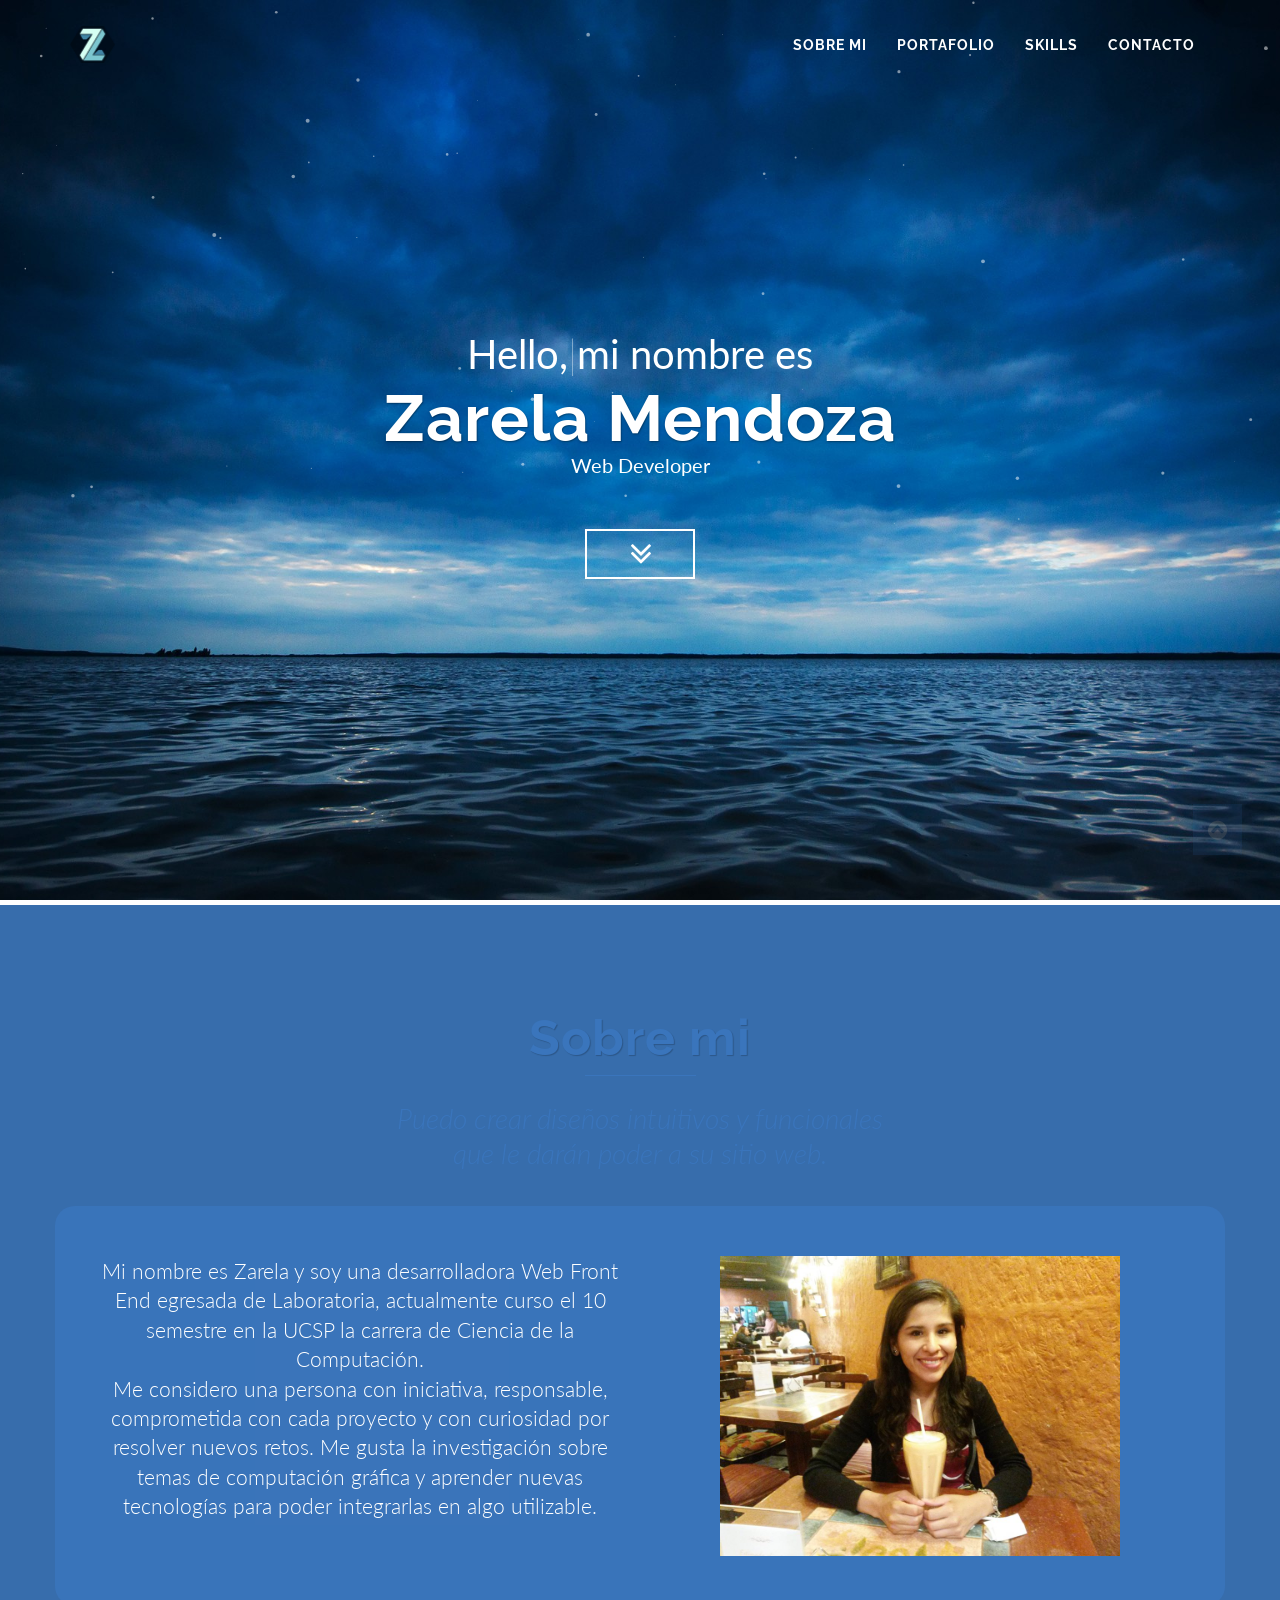
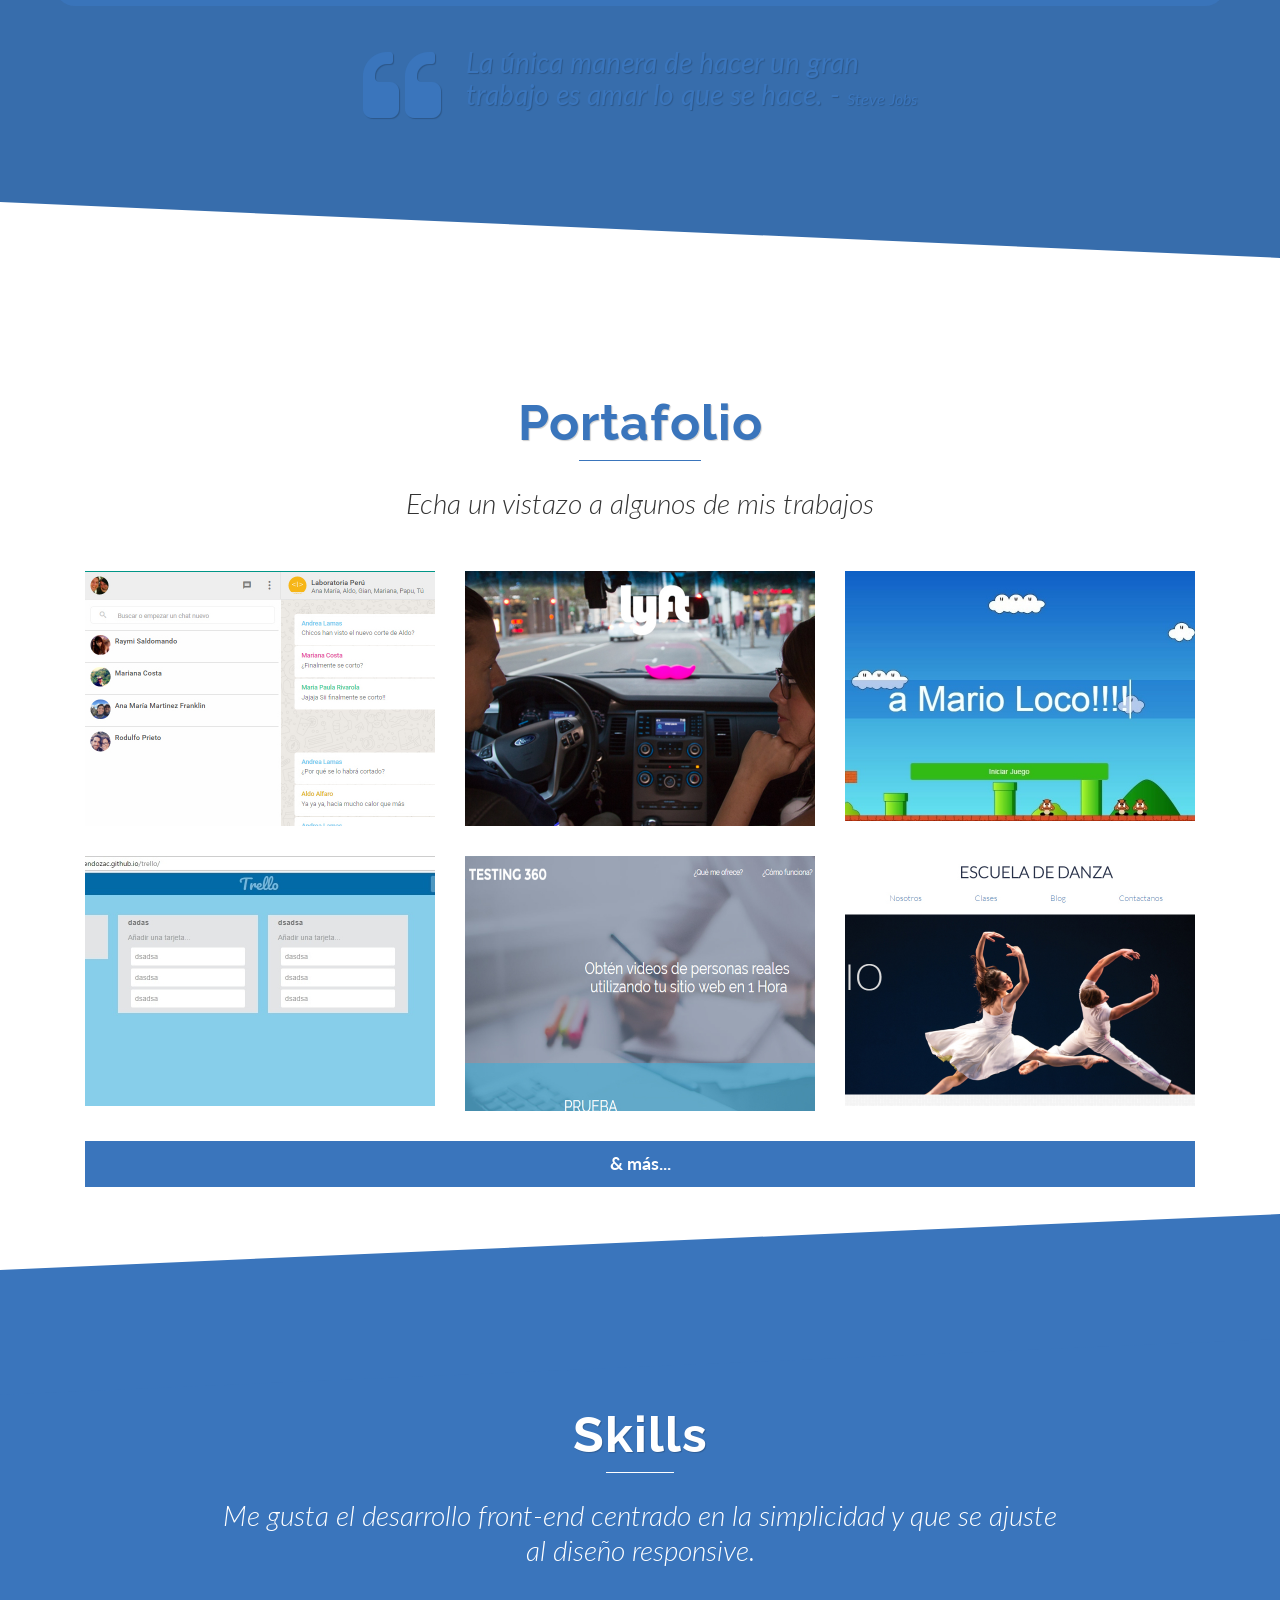
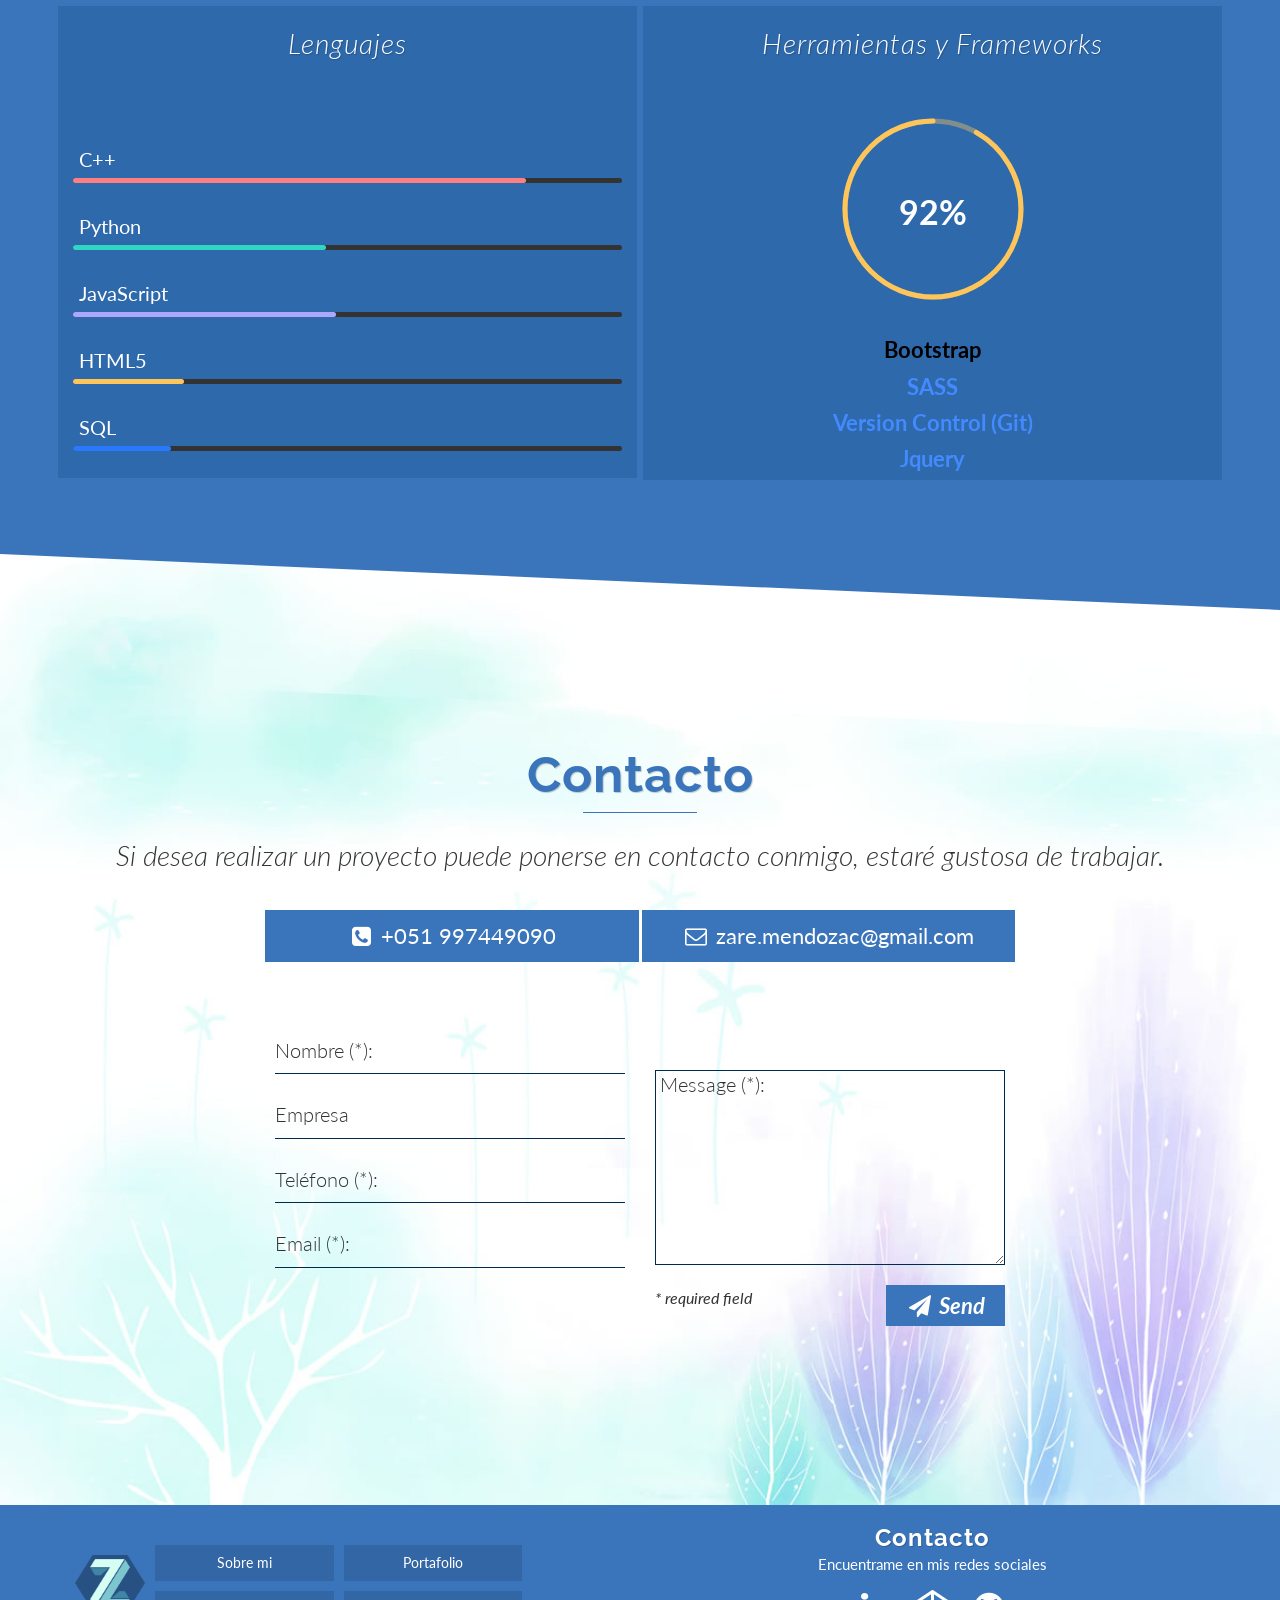
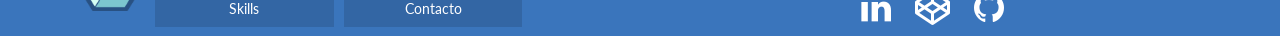
==== index.html @ a4550a53 "terminando la seccion de skills, se incluyeron dos charts" ====
<!DOCTYPE html>
<html lang="en">
<meta http-equiv="content-type" content="text/html;charset=UTF-8">
<head>

    <meta charset="utf-8">
    <meta http-equiv="X-UA-Compatible" content="IE=edge">
    <meta name="viewport" content="width=device-width, initial-scale=1">
    <meta name="robots" content="index, follow">
    <meta name="description" content="Web developer front-end">
    <meta name="author" content="Zarela Mendoza">

    <title>Zarela Mendoza Desarrolladora Web Front End</title>

    <!-- The Favicons -->
    <link rel="shortcut icon" href="images/icons/favicon.ico">
    <link rel="icon" sizes="16x16 32x32 64x64" href="images/icons/favicon.ico">
    
    <meta name="msapplication-TileColor" content="#FFFFFF">
    <meta name="msapplication-TileImage" content="images/icons/favicon-144.png">
    <meta name="msapplication-config" content="images/icons/browserconfig.xml">

    <!-- Bootstrap Core CSS -->
    <link href="css/bootstrap.min.css" rel="stylesheet" type="text/css">

    <!-- Custom CSS -->
    <link href="css/style.css" rel="stylesheet" type="text/css">
    <link href="css/skills.css" rel="stylesheet" type="text/css">
    <link href="css/dona.css" rel="stylesheet" type="text/css">

   <!-- <link href="css/hero.css" rel="stylesheet" type="text/css">-->


    <!-- Plugin CSS -->
    <link rel="stylesheet" href="css/plugins/owl.carousel.css" type="text/css">
    <link rel="stylesheet" href="css/plugins/owl.theme.css" type="text/css">
    <link rel="stylesheet" href="css/plugins/owl.transitions.css" type="text/css">

    <!-- Custom Fonts & Icons -->
    <link href="http://fonts.googleapis.com/css?family=Raleway:400,700|Lato:300italic,700,300" rel="stylesheet" type="text/css">
    <link href="css/font-awesome.min.css" rel="stylesheet" type="text/css">
</head>

<body id="home" data-spy="scroll" data-target=".navbar-fixed-top">

    <!-- Navigation -->
    <nav class="navbar navbar-custom navbar-fixed-top" role="navigation">
        <div class="container">
            <div class="navbar-header">
                <button type="button" class="navbar-toggle" data-toggle="collapse" data-target=".navbar-main-collapse">
                    <i class="fa fa-bars fa-lg fa-fw"></i>
                </button>
                <a class="navbar-brand page-scroll" href="#home" rel="address:/home">
                    <span class="logo">
                      <img src="images/md_logo.png" onerror="this.src='images/md_logo.png'; this.onerror=null;" width="45" height="37" alt="Mauritius DSilva - Portfolio Website" title="Mauritius DSilva - Portfolio Website">
                    </span>
                </a>
            </div>

            <!-- Collect the nav links, forms, and other content for toggling -->
            <div class="collapse navbar-collapse navbar-right navbar-main-collapse">
                <ul class="nav navbar-nav">
                    <!-- Hidden li included to remove active class from about link when scrolled up past about section -->
                    <li class="hidden"><a href="#home"></a></li>
                    <li><a class="page-scroll" href="#about" title="About" rel="address:/about">Sobre mi</a></li>
                    <li><a class="page-scroll" href="#portfolio" title="Portfolio" rel="address:/portfolio">Portafolio</a></li>
                    <li><a class="page-scroll" href="#skills" title="Skills" rel="address:/skills">Skills</a></li>
                    <li><a class="page-scroll" href="#contact" title="Contact" rel="address:/contact">Contacto</a></li>
                </ul>
            </div><!-- /.navbar-collapse -->
        </div><!-- /.container -->
    </nav>
    <!-- Intro Header -->
    <header class="intro">
        <div class="intro-body">
        <div class="particle" id="particles-js">
            <div class="container">
                <div class="row">
                    <div class="col-md-12">
                        <p class="intro-welcome"><span id="typed">Hello,</span>mi nombre es</p>
                        <h1 class="intro-title">Zarela Mendoza</h1>
                        <p class="intro-text">Web Developer</p>
                        <a href="#about" rel="address:/about" class="btn btn-custom btn-lg page-scroll">
                            <i class="fa fa-angle-double-down fa-2x fa-fw animated"></i>
                        </a>
                    </div>
                </div>
            </div>
        </div>
    </header>

    <!-- About Section -->
    <section id="about" class="container content-section text-center">
        <div class="about-section">
            <div class="container">
                <h1>Sobre mi</h1>
                <p class="caption" data-sr="enter bottom">Puedo crear diseños intuitivos y funcionales <br /> que le darán poder a su sitio web.</p>
                <div class=" description row">

                  <div class=" col-lg-6 col-md-6">
                    <p class="lead text-center" data-sr="wait 0.4s, enter right">Mi nombre es Zarela y soy una desarrolladora Web Front End egresada de Laboratoria, actualmente curso el 10 semestre en la UCSP la carrera de Ciencia de la Computación.<br>Me considero una persona con iniciativa, responsable, comprometida con cada proyecto y con curiosidad por resolver nuevos retos.
                    Me gusta la investigación sobre temas de computación gráfica y aprender nuevas tecnologías para poder integrarlas en algo utilizable.
                    </p>
                  </div><!-- /.col-lg-6 -->
                    
                  <div class="col-lg-6 col-md-6">
                   <img class="avatar img-responsive" src="images/perfil2.jpg">
                  </div><!-- /.col-lg-6 -->
                </div><!-- /.row -->
                    <div class="the-quote">
                        <div class="row">
                            <div class="col-lg-6 col-md-6 col-md-offset-3">
                                <p data-sr="wait 0.4s, enter bottom"><i class="fa fa-quote-left fa-3x pull-left"></i> La única manera de hacer un gran trabajo es amar lo que se hace. - <span class="xs">Steve Jobs</span>
                                </p>
                            </div> 
                        </div><!-- /.row -->
                    </div>
            </div><!-- /.container -->
        </div>
    </section>

    <!-- Portfolio Section -->
    <section id="portfolio" class="content-section text-center">
        <div class="portfolio-section">
            <div class="container">
                <h1>Portafolio</h1>
                <p class="caption gray" data-sr="enter bottom">Echa un vistazo a algunos de mis trabajos</p>

                
               
                    <div class="col-md-12">

                    <div class="row">

                    <div class="col-md-4">
                            <figure class="portfolio-item-block" data-sr='wait 0.2s, enter right, roll 15deg'>
                            <a href="https://zaremendozac.github.io/whatsappVsClasse/" onclick='window.open(this.href);return false;'>
                                <img src="images/projects/small/4.jpg" class="img-responsive" alt="Car De Goa" title="Car De Goa">
                                    <figcaption>
                                        <h4>Whatsapp</h4>
                                        <span class="view-portfolio-item"><i class="fa fa-hand-o-right"></i> View on GitHub</span>
                                    </figcaption>
                                </a>
                            </figure>
                        </div><!-- /.col-md-4 -->

                        <div class="col-md-4">
                            <figure class="portfolio-item-block" data-sr='wait 0.2s, enter right, roll 15deg'>
                            <a href="https://zaremendozac.github.io/lyft_jquery/" onclick='window.open(this.href);return false;'>
                                <img src="images/projects/small/5.jpg" class="img-responsive" alt="Car De Goa" title="Car De Goa">
                                    <figcaption>
                                        <h4>Lyft</h4>
                                        <span class="view-portfolio-item"><i class="fa fa-hand-o-right"></i> View on GitHub</span>
                                    </figcaption>
                                </a>
                            </figure>
                        </div><!-- /.col-md-4 -->

                        <div class="col-md-4">
                            <figure class="portfolio-item-block" data-sr='wait 0.2s, enter left, roll 15deg'>
                            <a href="https://zaremendozac.github.io/michi/" onclick='window.open(this.href);return false;'>
                                <img src="images/projects/small/6.jpg" class="img-responsive" alt="Turkish Grill, Kuwait" alt="Turkish Grill, Kuwait">
                                    <figcaption>
                                        <h4>Juego 3 en raya</h4>
                                        <span class="view-portfolio-item"><i class="fa fa-hand-o-right"></i>View on GitHub</span>
                                    </figcaption>
                            </a>
                            </figure>
                        </div><!-- /.col-md-4 -->

                        </div><!-- /.row -->

                    </div><!-- /.col-md-12 -->




                    <div class="col-md-12">

                        <div class="row">


                        <div class="col-md-4">
                            <figure class="portfolio-item-block" data-sr='wait 0.2s, enter top, roll -15deg'>
                                <a href="https://zaremendozac.github.io/trello/" onclick='window.open(this.href);return false;'>
                                <img src="images/projects/small/7.jpg" class="img-responsive" alt="Aayan Real Estate" title="Aayan Real Estate">
                                    <figcaption>
                                        <h4>Trello</h4>
                                        <span class="view-portfolio-item"><i class="fa fa-hand-o-right"></i> View on GitHub</span>
                                    </figcaption>
                                </a>
                            </figure>
                        </div><!-- /.col-md-4 -->

                        <div class="col-md-4">
                            <figure class="portfolio-item-block" data-sr='wait 0.2s, enter bottom, roll -15deg'>
                                <a href="https://zaremendozac.github.io/user-testing/" onclick='window.open(this.href);return false;'>
                                <img src="images/projects/small/3.jpg" class="img-responsive" alt="Ez Holidays" title="Ez Holidays">
                                    <figcaption>
                                        <h4>User Testing</h4>
                                        <span class="view-portfolio-item"><i class="fa fa-hand-o-right"></i> View on GitHub</span>
                                    </figcaption>
                                </a>
                            </figure>
                        </div><!-- /.col-md-4 -->

                       <div class="col-md-4">
                            <figure class="portfolio-item-block" data-sr='wait 0.2s, enter left, roll 15deg'>
                                 <a href="https://zaremendozac.github.io/danza-arte/" onclick='window.open(this.href);return false;'>
                                <img src="images/projects/small/2.jpg" class="img-responsive" alt="Spider Holidays" title="Spider Holidays">
                                    <figcaption>
                                        <h4>Estudio Danza</h4>
                                        <span class="view-portfolio-item"><i class="fa fa-hand-o-right"></i> View on GitHub</span>
                                    </figcaption>
                                </a>
                            </figure>
                        </div><!-- /.col-md-4 -->


                    </div><!-- /.row -->

                    </div><!-- /.col-md-12 -->
                    

                    

                    <div class="col-md-12">
                    <div class="more-projects">
                        <div class="row">
                            <div class="col-lg-12 col-md-12 col-sm-12">
                                <ul>
                                    <li><a href="https://zaremendozac.github.io/trabajoFinal/" onclick='window.open(this.href);return false;'>Proyecto Final</li>
                                    <li><a href="https://zaremendozac.github.io/creamyTheme/" onclick='window.open(this.href);return false;'>Creamy Theme</li>
                                    <li><a href="https://zaremendozac.github.io/portafolio/" onclick='window.open(this.href);return false;'>Primer Portafolio</li>
                                    <li><a href=" https://zaremendozac.github.io/twitter/" onclick='window.open(this.href);return false;'>Agenda</li>
                                </ul>
                            </div>
                        </div>
                    </div>

                    <div class="row">
                        <div class="col-lg-12 col-md-12 col-sm-12">
                            <a href="javascript:void(0);" class="portfolio-more">&amp; más...</a>
                        </div>
                    </div>
                </div> 
                </div>
            </div>
    </section>


    <!-- Skills Section -->
    <section id="skills" class="content-section text-center">
        <div class="skills-section">
            <div class="container">
                <h1 class="white">Skills</h1>
                <p class="caption white" data-sr="enter bottom">Me gusta el desarrollo front-end centrado en la simplicidad y que se ajuste <br />al diseño responsive.</p>
            <div class="row">
              <div class="col-md-6 col-xs-12 languages"><h2 class="caption white">Lenguajes</h2> 
                  <ul id="liskills">  
                    <li>
                        <p>C++</p>
                        <div class="bar_container">
                            <span class="bar" data-bar='{ "color": "#fd7f80" }'>
                                <span class="pct">90%</span>
                            </span>
                        </div>
                    </li>
                    <li>
                       <p>Python</p>
                        <div class="bar_container">
                            <span class="bar" data-bar='{ "color": "#30d5c4", "delay": 600 }'>
                                <span class="pct">60%</span>
                            </span>
                        </div>
                    </li>
                    <li>
                        <p>JavaScript</p>
                        <div class="bar_container">
                            <span class="bar" data-bar='{ "color": "#ada8fc", "delay": 1200 }'>
                                <span class="pct">90%</span>
                            </span>
                        </div>
                    </li>
                    <li>
                        <p>HTML5</p>
                        <div class="bar_container">
                            <span class="bar" data-bar='{ "color": "#fec55a", "delay": 1800 }'>
                                <span class="pct">90%</span>
                            </span>
                        </div>
                    </li>
                    <li>
                        <p>SQL</p>
                        <div class="bar_container">
                            <span class="bar" data-bar='{ "color": "#2979ff", "delay": 1800 }'>
                                <span class="pct">80%</span>
                            </span>
                        </div>
                    </li>
                </ul>
              </div>
              <div class="col-md-6 col-xs-12 tools"><h2 class="caption white"> Herramientas y Frameworks</h2>
              <div class="skillbar js-skillbar">
      <span class="skillbar__value js-skillbar__value">92%</span>
      <svg class="skillbar__progress">
        <circle  class="skillbar__progress-circle skillbar__progress-bar" cx="50%" cy="50%" r="40%" stroke-width="var(--skillBarStrokeWidth)" stroke="var(--skillBarColor)" fill="none"></circle>
        <circle class="skillbar__progress-circle skillbar__progress-value js-skillbar__progress-value" cx="50%" cy="50%" r="40%" stroke-width="var(--skillBarStrokeWidth)" stroke="var(--skillBarColor)" stroke-linejoin="round" stroke-linecap="round" fill="none"></circle>
      </svg>
    </div>
    <div class="controls text-center">
      <div class="controls__params">
        <div class="controls__group">
          <input type="radio" id="v1" name="values" class="controls__switch  js-switch" data-skill-bar-color="#fec55a" data-skill-bar-value="92" checked>
          <label for="v1" class="controls__param">Bootstrap</label>
        </div>
        <div class="controls__group">
          <input type="radio" id="v2" name="values" class="controls__switch js-switch" data-skill-bar-color="#ada8fc" data-skill-bar-value="70">
          <label for="v2" class="controls__param">SASS</label>
        </div>
        <div class="controls__group">
          <input type="radio" id="v3" name="values" class="controls__switch js-switch" data-skill-bar-color="#fd7f80" data-skill-bar-value="80">
          <label for="v3" class="controls__param">Version Control (Git)</label>
        </div>
         <div class="controls__group">
          <input type="radio" id="v4" name="values" class="controls__switch js-switch" data-skill-bar-color="#F57C00" data-skill-bar-value="90" >
          <label for="v4" class="controls__param">Jquery</label>
        </div>
      </div>
    </div>
  </div>
  <div class="col-md-12 col-xs-12 experience">
  </div>
  </div>
           
 </div>
        </div>
    </section>


    <!-- Contact Section -->
    <section id="contact" class="content-section text-center">
        <div class="contact-section">
            <div class="container">
                <h1>Contacto</h1>
                <p class="caption gray" data-sr="enter bottom">Si desea realizar un proyecto puede ponerse en contacto conmigo, estaré gustosa de trabajar.</p>
                
                <div class="contact-info">
                    <div class="row">
                        <div class="col-md-8 col-md-offset-2">
                                <ul>
                                    <li class="pull-left" data-sr="wait 0.4s, enter left"><i class="fa fa-phone-square fa-fw"></i> <span>+051 997449090</span></li>
                                    <li class="pull-right" data-sr="wait 0.4s, enter right"><i class="fa fa-envelope-o fa-fw"></i> <span>zare.mendozac@gmail.com</span></li>
                                </ul>
                        </div>
                    </div>
                </div>
    
                <div class="form-alerts">
                    <div class="row">
                        <div class="col-md-8 col-md-offset-2">
                        </div>
                    </div>
                </div>

                <div class="contact-form">
                    <div class="row">
                        <div class="col-md-12">
                                 <form class="ajax-form" id="comment-form" method="post" action="http://www.mauritiusdsilva.com/php/contact.php">
                                        <div class="col-md-4 col-md-offset-2">
                                              <div class="form-group">
                                                <input type="text" id="sender" name="sender">
                                                <label for="sender">Nombre (*):</label>
                                              </div>
                                              <div class="form-group">
                                                <input type="text" name="company" id="company">
                                                <label for="company">Empresa</label>
                                              </div>
                                              <div class="form-group">
                                                <input type="number" name="phone" id="phone">
                                                <label for="phone">Teléfono (*):</label>
                                              </div>
                                              <div class="form-group">
                                                <input type="email" name="email" id="email" />
                                                <label for="email">Email (*):</label>
                                              </div>
                                        </div>


                                        <div class="col-md-4">
                                            <div class="form-group">
                                                <textarea id="message" name="message"></textarea>
                                                <label for="message">Message (*):</label>
                                              </div>
                                            <div class="form-group">
                                                <p class="pull-left xs italic">* required field</p>
                                                <button type="submit" name="submit" class="btn btn-default pull-right"><i class="fa fa-paper-plane fa-fw"></i> Send</button>
                                            </div>
                                        </div>
                                    
                                    </form>
                                </div><!-- /.row -->
                        </div><!-- /.col-md-12 -->
                </div>

            </div>
        </div>
    </section>



                    <!-- Footer -->
                    <footer>
                      <div class="footer-container">
                        <div class="container">
                            <div class="row">
                            <div class="col-md-12">
                              <div class="row">
                                <div class="col-md-6">
                                    <div class="bottom-nav">
                                        <p class="footer-branding">
                                          <a class="page-scroll" href="#home" rel="address:/home">
                                            <span class="logo">
                                              <img src="images/md_logo_footer.png" onerror="this.src='images/md_logo_footer.png'; this.onerror=null;" width="70" height="56" alt="">
                                            </span>
                                        </a>
                                        </p>
                                      <ul>
                                        <li><a href="#about" title="About" rel="address:/about">Sobre mi</a></li>
                                        <li><a href="#portfolio" title="Portfolio" rel="address:/portfolio">Portafolio</a></li>
                                        <li><a href="#skills" title="Skills" rel="address:/skills">Skills</a></li>
                                        <li><a href="#contact" title="Contact" rel="address:/contact">Contacto</a></li>
                                      </ul>
                                  </div>

                                </div>
                                <div class="col-md-6">
                                    <div class="row">
                                    <div class="social-links">
                                        <h3>Contacto</h3>
                                        <p>Encuentrame en mis redes sociales</p>
                                          <ul>
                                              <li><a href="https://www.linkedin.com/in/zarela-mendoza-c-a55557138/" target="_blank" title="LinkedIn"><i class="fa fa-linkedin"></i></a></li>
                                              <li><a href="http://codepen.io/zareMendoZa" target="_blank" title="CodePen"><i class="fa fa-codepen"></i></a></li>
                                              <li><a href="https://github.com/ZareMendozaC" target="_blank" title="GitHub"><i class="fa fa-github"></i></a></li>
                                          </ul>
                                    </div>
                                    </div>
                                </div>
                              </div>
                            </div>
                          </div>

                            <ul class="nav pull-right scroll-top">
                                <li><a href="#home" rel="address:/home" title="Scroll to top"><i class="fa fa-chevron-circle-up"></i></a></li>
                            </ul>

                            </div>
                        </div>
                    </footer>
    <!-- jQuery -->
    <script src="js/jquery.min.js"></script>

    <!-- Bootstrap Core JavaScript -->
    <script src="js/bootstrap.min.js"></script>

    <!-- Plugin JavaScript -->
    <script src="js/plugins/pace.min.js"></script>
    <script src="js/plugins/jquery.easing.min.js"></script>
    <script src="js/plugins/jquery.address.js"></script>
    <script src="js/plugins/owl.carousel.min.js"></script>
    <script src="js/plugins/scrollReveal.min.js"></script>
    <script src="js/plugins/typed.js"></script>
    <script src="js/plugins/jquery.validate.min_v1.11.1.js"></script>
    <script src="js/plugins/additional-methods.min.js"></script>
    <!-- Custom JavaScript -->
    <script src="js/custom.js"></script>
    <script src ="particles/particles.min.js"></script>
    <script src="particles/app.js"></script>
    <script src="js/skills.js"></script>
    <script src="js/dona.js"></script>
</body>
<meta http-equiv="content-type" content="text/html;charset=UTF-8">
</html>
---- css/style.css ----
.pace {
  -webkit-pointer-events: none;
  pointer-events: none;
  -webkit-user-select: none;
  -moz-user-select: none;
  user-select: none;
}

.pace-inactive {
  display: none;
}

.pace .pace-progress {
  background: #3366a4;
  position: fixed;
  z-index: 2000;
  top: 0;
  right: 100%;
  width: 100%;
  height: 4px;
}

.pace .pace-progress-inner {
  display: block;
  position: absolute;
  right: 0px;
  width: 100px;
  height: 100%;
  box-shadow: 0 0 10px #29d, 0 0 5px #29d;
  opacity: 1.0;
  -webkit-transform: rotate(3deg) translate(0px, -4px);
  -moz-transform: rotate(3deg) translate(0px, -4px);
  -ms-transform: rotate(3deg) translate(0px, -4px);
  -o-transform: rotate(3deg) translate(0px, -4px);
  transform: rotate(3deg) translate(0px, -4px);
}

.pace .pace-activity {
  display: block;
  position: fixed;
  z-index: 2000;
  top: 15px;
  right: 15px;
  width: 24px;
  height: 24px;
  border: solid 4px transparent;
  border-top-color: #3366a4;
  border-left-color: #3366a4;
  border-radius: 10px;
  -webkit-animation: pace-spinner 400ms linear infinite;
     -moz-animation: pace-spinner 400ms linear infinite;
      -ms-animation: pace-spinner 400ms linear infinite;
       -o-animation: pace-spinner 400ms linear infinite;
          animation: pace-spinner 400ms linear infinite;
}

@-webkit-keyframes pace-spinner {
  0% { -webkit-transform: rotate(0deg); transform: rotate(0deg); }
  100% { -webkit-transform: rotate(360deg); transform: rotate(360deg); }
}
@-moz-keyframes pace-spinner {
  0% { -moz-transform: rotate(0deg); transform: rotate(0deg); }
  100% { -moz-transform: rotate(360deg); transform: rotate(360deg); }
}
@-o-keyframes pace-spinner {
  0% { -o-transform: rotate(0deg); transform: rotate(0deg); }
  100% { -o-transform: rotate(360deg); transform: rotate(360deg); }
}
@-ms-keyframes pace-spinner {
  0% { -ms-transform: rotate(0deg); transform: rotate(0deg); }
  100% { -ms-transform: rotate(360deg); transform: rotate(360deg); }
}
@keyframes pace-spinner {
  0% { transform: rotate(0deg); transform: rotate(0deg); }
  100% { transform: rotate(360deg); transform: rotate(360deg); }
}

/* Default styles
/* ---------------------------------------------- */
body {
    width: 100%;
    height: 100%;
    font-family: Lato, "Helvetica Neue", Helvetica, Arial, sans-serif;
    color: #333;
    background-color: #fff;
}

html {
    width: 100%;
    height: 100%;
}

h1,
h2,
h3,
h4,
h5,
h6 {
    margin: 0;
    text-transform: none;
    font-family: "Raleway", "Helvetica Neue", Helvetica, Arial, sans-serif;
    font-weight: 700;
    letter-spacing: 1px;
    text-shadow: 1px 1px 1px rgba(0, 0, 0, 0.2);
}

    
/* Style for fading in website after load */
body > :not(.pace){
  -webkit-transition:opacity .4s ease-in-out;
     -moz-transition:opacity .4s ease-in-out;
       -o-transition:opacity .4s ease-in-out;
      -ms-transition:opacity .4s ease-in-out;
          transition:opacity .4s ease-in-out
}

body:not(.pace-done) > :not(.pace){
  opacity:0
}

p {
    margin: 0 0 25px;
    font-size: 18px;
    line-height: 1.5;
}

.top-buffer-ten {
    margin-top: 10px;
}

.top-buffer-fifteen {
    margin-top: 15px;
}

.top-buffer-twenty {
    margin-top: 20px;
}

.buffer-twenty {
    margin: 20px 0;
}
/* Links
/* ---------------------------------------------- */

a,
a:visited,
a:focus {
    color: #fff;
    color: #99c2f9;
    text-decoration: none;
    -webkit-transition: all .2s ease-in-out;
    -moz-transition: all .2s ease-in-out;
    transition: all .2s ease-in-out;
}

a:hover {
    text-decoration: none;
    color: #6cb1d6;
    color: #fff;
}
/* Common styles
/* ---------------------------------------------- */

.caption.white,
.caption.gray {
    color: #fff;
    font-size: 25px;
    font-family: Lato, cursive;
    font-style: italic;
}

.caption.gray {
    color: #333;
}

.content-section {
    padding: 100px 0;
}

.content-section h1 {
    font-size: 35px;
    font-weight: 700;
    padding: 5px 10px;
    display: inline-block;
    /*border-top:2px solid #3a75bc;*/ /* backup */
    /*border-bottom:4px solid #3a75bc;*/ /* backup */
    color: #3a75bc;
}

.content-section h1:after {
    width: 50%;
    margin: 0 auto;
    padding-top: 10px;
    display: block;
    content: '';
    border-bottom: 1px solid #3a75bc;
}

.content-section h1.white,
.content-section h1.white:after {
    color: #fff;
    border-color: #fff;
}

.content-section .caption {
    padding: 20px 0 0 0;
    line-height: 25px;
    font-style: italic;
    font-size: 22px;
    font-weight: 300;
}

.light {
    font-weight: 300;
}

.xs {
    font-size: 16px;
}

.italic {
    font-style: italic;
}
/* Buttons
/* ---------------------------------------------- */

.btn {
    border-radius: 0;
    text-transform: none;
    font-family: Lato, "Helvetica Neue", Helvetica, Arial, sans-serif;
    font-weight: 300;
    -webkit-transition: all .3s ease-in-out;
    -moz-transition: all .3s ease-in-out;
    transition: all .3s ease-in-out;
}

.btn-default,
.btn-default:active,
.btn-default:visited,
.btn-default:focus{
    border: 1px solid #fff;
    color: #fff;
    background-color: transparent;
}

.btn-default:hover{
    border: 1px solid rgba(255,255,255,0.2);
    outline: 0;
    color: #fff;
    /*background-color: #5f99df;*/
    background: rgba(0,0,0,0.1);
}

/*.btn-default:focus {
    color: #fff;
    background-color: #5f99df;
}
*/
.btn-default.active{
    color: rgba(255,255,255,0.6);
    background: rgba(0,0,0,0.1);
    border: 1px solid rgba(255,255,255,0.2);
}

.btn-circle,
.btn-custom {
    width: 70px;
    height: 70px;
    margin-top: 15px;
    padding: 7px 16px;
    border: 2px solid #fff;
    border-radius: 100%!important;
    font-size: 40px;
    color: #fff;
    background: 0 0;
    -webkit-transition: background .3s ease-in-out;
    -moz-transition: background .3s ease-in-out;
    transition: background .3s ease-in-out;
}

.btn-custom {
    width: auto;
    height: auto;
    font-size: 18px;
    padding: 5px 30px;
    border-radius: 0 !important;
}

.btn-circle:hover,
.btn-custom:hover,
.btn-circle:focus,
.btn-custom:focus {
    outline: 0;
    color: #fff;
    background: rgba(255, 255, 255, .1);
}

.btn-circle i.animated,
.btn-custom i.animated {
    -webkit-transition-property: -webkit-transform;
    -webkit-transition-duration: 1s;
    -moz-transition-property: -moz-transform;
    -moz-transition-duration: 1s;
}

.btn-circle:hover i.animated,
.btn-custom:hover i.animated {
    -webkit-animation-name: pulse;
    -webkit-animation-duration: 1.5s;
    -webkit-animation-iteration-count: infinite;
    -webkit-animation-timing-function: linear;
    -moz-animation-name: pulse;
    -moz-animation-duration: 1.5s;
    -moz-animation-iteration-count: infinite;
    -moz-animation-timing-function: linear;
}

@-webkit-keyframes pulse {
    0% {
        -webkit-transform: scale(1);
        transform: scale(1);
    }
    50% {
        -webkit-transform: scale(1.2);
        transform: scale(1.2);
    }
    100% {
        -webkit-transform: scale(1);
        transform: scale(1);
    }
}

@-moz-keyframes pulse {
    0% {
        -moz-transform: scale(1);
        transform: scale(1);
    }
    50% {
        -moz-transform: scale(1.2);
        transform: scale(1.2);
    }
    100% {
        -moz-transform: scale(1);
        transform: scale(1);
    }
}
/* Navigation
/* ---------------------------------------------- */

.navbar-custom {
    margin-bottom: 0;    
    text-transform: uppercase;
    font-family: "Raleway", "Helvetica Neue", Helvetica, Arial, sans-serif;
    font-weight: 700;
}

.navbar-custom .navbar-brand:focus {
    outline: 0;
}

.navbar-custom.navbar-fixed-top{
    -webkit-transition: all .4s ease-in-out;
       -moz-transition: all .4s ease-in-out;
            transition: all .4s ease-in-out;
}

.navbar-custom.top-nav-collapse {
    background: #3366a4;
}

.navbar-custom .navbar-brand .navbar-toggle {
    padding: 4px 6px;
    font-size: 16px;
    color: #fff;
}

.navbar-custom .navbar-brand .navbar-toggle:focus,
.navbar-custom .navbar-brand .navbar-toggle:active {
    outline: 0;
}

.navbar-custom a {
    color: #fff;
    /*text-shadow: 1px 1px 1px rgba(0, 0, 0, 0.2);*/
}

.navbar-custom .nav {
    background: #3366a4;
}

.navbar-custom .nav li a {
    -webkit-transition: background .3s ease-in-out;
       -moz-transition: background .3s ease-in-out;
            transition: background .3s ease-in-out;
}

.navbar-custom .nav li a:hover {
    outline: 0;
    color: rgba(255, 255, 255, .8);
    background-color: transparent;
    /* add sub-nav bg color*/
}

.navbar-custom .nav li a:focus,
.navbar-custom .nav li a:active {
    outline: 0;
    background-color: transparent;
}

.navbar-custom .nav li.active {
    outline: 0;
}

.navbar-custom .nav li.active a {
    background-color: rgba(255, 255, 255, .3);
}

.navbar-custom .nav li.active a:hover {
    color: #fff;
}

.navbar-custom .navbar-brand {
    padding-top: 10px;
}

.navbar-custom .fa-bars {
    color: #fff;
}
/* Home
/* ---------------------------------------------- */

.intro {
    display: inline-table;
    width: 100%;
    height: auto;
    padding: 100px 0;
    text-align: center;
    color: #fff;
    background: url(../images/fondoHero.jpg) no-repeat bottom center scroll;
    -webkit-background-size: cover;
    -moz-background-size: cover;
    -o-background-size: cover;
    background-size: cover;
}
.particles-js-canvas-el {
 position: absolute;
  top: 0px; 
  left: 0px;
  height: 60% !important;
}

.intro .intro-body {
    display: table-cell;
    vertical-align: middle;
}

.intro .intro-body .intro-welcome {
    margin: 0;
    padding: 0;
    font-size: 25px;
    /*text-shadow: 1px 1px 1px rgba(0, 0, 0, 0.2);*/
    /*-webkit-filter:drop-shadow(0 2px 5px rgba(0, 0, 0, .4));
    filter:drop-shadow(0 2px 5px rgba(0, 0, 0, .4));*/
}

.intro .intro-body .intro-title {
    line-height: 45px;
    font-size: 50px;
    /*text-shadow: 1px 1px 1px rgba(0, 0, 0, 0.2);*/
    -webkit-filter:drop-shadow(0 1px 1px rgba(0, 0, 0, .2));
    filter:drop-shadow(0 1px 1px rgba(0, 0, 0, .2));
}

.intro .intro-body .intro-text {
    line-height: 28px;
    font-size: 20px;
    /*text-shadow: 1px 1px 1px rgba(0, 0, 0, 0.2);*/
    /*-webkit-filter:drop-shadow(0 2px 5px rgba(0, 0, 0, .4));
    filter:drop-shadow(0 2px 5px rgba(0, 0, 0, .4));*/
}
/*.intro #typed{
    display: inline-block;
}*/
/* About
/* ---------------------------------------------- */

#about {
    width: 100%;
    color: white;
    background: url(../images/fondoAbout4.jpg) no-repeat bottom center scroll #376dac;

    /*background-color: #2f79a6; */
    -webkit-background-size: cover; /* For WebKit*/
       -moz-background-size: cover; /* Mozilla*/
         -o-background-size: cover; /* Opera*/
            background-size: cover; /* Generic*/
}
.description{
    background-color: rgba(58,117,188,0.9);
    padding: 50px 25px;
    border-radius: 20px;

}
.content-section {
    padding: 100px 0;
}

.the-quote {
    padding: 40px 0;
}
.caption{
    color: #3a75bc;
}
.the-quote p {
    font-size: 28px;
    font-style: italic;
    line-height: 32px;
    color: #3a75bc;
    text-shadow: 1px 1px 1px rgba(0, 0, 0, 0.2);
}
.avatar { 
  width: 400px;
  }
  .img-responsive{
    margin: 0 auto;
  }
/* Portfolio
/* ---------------------------------------------- */

#portfolio {
    background: #ECF0F1;/* Backup */
    background: #FFF;
    position: relative;
}

#portfolio:before {
    content: '';
    position: absolute;
    left: 0;
    top: -36px;
    width: 100%;
    height: 75px;
    background: #ECF0F1;/* Backup */
    background: #FFF;
    -webkit-transform: skewY(2.5deg);
       -moz-transform: skewY(2.5deg);
        -ms-transform: skewY(2.5deg);
         -o-transform: skewY(2.5deg);
            transform: skewY(2.5deg);
}


.portfolio-item-block a:focus {
    outline: none;
    border: 0;
    -webkit-box-shadow: none !important;
       -moz-box-shadow: none !important;
            box-shadow: none !important;
}

.portfolio-item-block a img {
    display: inline-block;
    position: relative;
}

.portfolio-item-block.animate a img {
    -webkit-transform: translate(0px, -25px) rotate(0deg) skew(0deg, 0deg) scale(1, 1);
    -moz-transform: translate(0px, -25px) rotate(0deg) skew(0deg, 0deg) scale(1, 1);
    -o-transform: translate(0px, -25px) rotate(0deg) skew(0deg, 0deg) scale(1, 1);
    -ms-transform: translate(0px, -25px) rotate(0deg) skew(0deg, 0deg) scale(1, 1);
    transform: translate(0px, -25px) rotate(0deg) skew(0deg, 0deg) scale(1, 1);
    -webkit-transition: all .1s ease-in-out;
    -moz-transition: all .1s ease-in-out;
    transition: all .1s ease-in-out;
}

.portfolio-item-block {
    overflow: hidden;
    position: relative;
}

.portfolio-item-block.two-col figcaption h4{
    padding-top: 2%;
}


.portfolio-item-block figcaption {
    display: none;
    width: 100%;
    height: 100%;
    position: absolute;
    top: 0;
    background-color: rgba(58, 117, 188, 0.72);
    color: #fff;
    text-align: center;
}

.portfolio-item-block figcaption h4{
    position: relative;
    text-align: center;
    margin: 0 0 15px 0;
    padding-top: 20%;
    line-height: 24px;
    font-size: 25px;
}

.portfolio-item-block.two-col figcaption h5{
    position: relative;
    text-align: center;
    margin: 0 0 15px 0;
    font: normal 18px/12px "Lato";

}

.portfolio-item-block figcaption span {
    display: inline-block;
    position: relative;
    text-align: center;
    margin: 0px 0 0 0;
    padding: 10px 20px;
    color: #fff;
    background: #3366a4;
    font-size: 16px;
    font-weight: 300;
}

a.portfolio-more {
    display: inherit;
    background: #3a75bc;
    color: #fff;
    padding: 10px;
    font-size: 18px;
    font-weight: 700;
}

a.portfolio-more:hover {
    color: #fff;
    background: #3366a4;
}

a.portfolio-more.expanded {
    background: #89b0de;
    color: #3366a4;
}

.more-projects {
    display: none;
    padding: 0;
}

.more-projects ul {
    list-style: none;
    margin: 5px 0;
    padding: 0;
}

.more-projects ul li {
    display: none;
    display: inline-block;
    padding: 10px 15px;
    margin: 5px;
    color: #fff;
    background: #3a75bc;
    font-size: 16px;
    text-align: center;
}

.showcase{
    color: #fff;
    padding-top: 0px;
    margin: 0;
    position: relative;
}

.showcase.hallooou{
    background: #FE524C;
}

.showcase:before{
    position: absolute;
    content: '';
    top:0px;
    background: #ECF0F1;/* Backup */
    background: #FFF;
    width: 100%;
    height:20px;
    display: block;
}


.showcase-thumb img{
    position: relative;
    bottom:0px;
}

.showcase-desc{
    padding-top: 10px;
}

.showcase-desc:before{
    content: "Free Download";
    color: #fff;
    font-family: "Raleway", "Helvetica Neue", Helvetica, Arial, sans-serif;
    font-size: 16px;
    text-transform: uppercase;
    position: absolute;
    top: 20px;
    right: 0px;
    padding: 10px 20px; 
    background-color: #000;
    display: inline-block;
}
.showcase-desc p img{
    margin: 0 auto;
    padding-top: 25px;
}


.showcase-desc p{
    margin: 0;
    padding-bottom:20px;
}


/* Skills
/* ---------------------------------------------- */

#skills {
    background: #3a75bc;
    width: 100%;
    position: relative;
}
 
#skills:before {
    content: '';
    position: absolute;
    left: 0;
    top: -36px;
    width: 100%;
    height: 75px;
    background: #3a75bc;
    -webkit-transform: skewY(-2.5deg);
    -moz-transform: skewY(-2.5deg);
    -ms-transform: skewY(-2.5deg);
    -o-transform: skewY(-2.5deg);
    transform: skewY(-2.5deg);
}

.skill-set {
    /*border: 1px solid #f00;*/
}

figure.skill-set figcaption h4 {
    font-size: 22px;
}

.core-skills,
.technologies {
    text-align: left;
}

.core-skills h3,
.technologies h3 {
    font-size: 24px;
    padding: 20px 5px;
    text-align: center;
    margin-bottom: 5px;
    color: rgba(187, 42, 42, 1);
}

.core-skills ul,
.technologies ul {
    list-style: none;
    padding: 0;
    margin: 0;
}

.core-skills ul li {
    padding: 10px 20px;
    margin: 0 0 2px 0;
    font-size: 18px;
    background: rgba(187, 42, 42, .6);
}

.core-skills ul li:nth-child(2) {
    background: rgba(187, 42, 42, 0.5);
}

.core-skills ul li:nth-child(3) {
    background: rgba(187, 42, 42, 0.4);
}

.core-skills ul li:nth-child(4) {
    background: rgba(187, 42, 42, 0.3);
}

.core-skills ul li:nth-child(5) {
    background: rgba(187, 42, 42, 0.2);
}

.core-skills ul li i {
    text-align: left;
}

.technologies ul li {
    text-align: center;
    min-height: 50px;
    padding: 20px 10px;
    background: rgba(187, 42, 42, .2);
    border: 1px solid #F06060;
}

.technologies ul li h5 {
    font-size: 18px;
}

.technologies ul li h5 i {
    display: block;
    padding-bottom: 20px;
}
/* Contact
/* ---------------------------------------------- */

#contact {
    display: table;
    width: 100%;
    height: auto;
    padding: 100px 0;
    text-align: center;
    color: #fff;
    /**/
    
    position: relative;

     background: url(../images/fondoAbout4.jpg) no-repeat bottom center scroll #376dac;

    /*background-color: #2f79a6; */
    -webkit-background-size: cover; /* For WebKit*/
       -moz-background-size: cover; /* Mozilla*/
         -o-background-size: cover; /* Opera*/
            background-size: cover; /* Generic*/
}

#contact:before {
   content: '';
    position: absolute;
    left: 0;
    top: -36px;
    width: 100%;
    height: 75px;
    background: #ECF0F1;/* Backup */
    background: #FFF;
    -webkit-transform: skewY(2.5deg);
       -moz-transform: skewY(2.5deg);
        -ms-transform: skewY(2.5deg);
         -o-transform: skewY(2.5deg);
            transform: skewY(2.5deg);
     background: url(../images/fondoAbout4.jpg) no-repeat top center;

    /*background-color: #2f79a6; */
    -webkit-background-size: cover; /* For WebKit*/
       -moz-background-size: cover; /* Mozilla*/
         -o-background-size: cover; /* Opera*/
            background-size: cover; /* Generic*/
}

.contact-info ul {
    list-style: none;
    margin: 0;
    padding: 0;
    text-align: center;
}

.contact-info ul li {
    display: inline-block;
    width: 100%;
    background: #3A75BC;
    font-size: 18px;
    padding: 10px;
    margin: 2px 0;
}

.contact-form {
    text-align: left;
    padding: 40px 0;
    color: #333;
}

.contact-form label {
    font-weight: 300;
}

.form-group {
    width: 100%;
    height: 100%;
    display: inline-block;
    position: relative;
}

.form-group input:focus,
.form-group input:active {
    outline: none;
}

.form-group input[type="submit"]:active {
    color: white;
    background: #21a1e1;
}

.form-group input,
.form-group textarea {
    width: 100%;
    display: inline-block;
    padding: 5px 0;
    margin: 10px 0 0 0;
    font-size: 20px;
    background: none;
    border: 0;
    border-bottom: 1px solid #002b50;
    color: #333;
    box-shadow: none;
    outline: none;
    -webkit-box-shadow: none !important;
    -moz-box-shadow: none !important;
    box-shadow: none !important;
}

.form-group input:focus,
.form-group textarea:focus {
    border-bottom: 1px solid c;
    -webkit-transition: border-width 0.1s ease-in-out;
    -moz-transition: border-width 0.1s ease-in-out;
    transition: border-width 0.1s ease-in-out;
}

.form-group textarea:focus {
    border: 1px solid #002b50;
}

.form-group textarea {
    min-height: 195px;
    margin: 45px 0 0 0;
    padding: 0px;
    border: 1px solid #002b50;
}

.form-group label {
    position: absolute;
    top: 50%;
    left: 0px;
    -webkit-transform: translateY(-50%);
    -ms-transform: translateY(-50%);
    transform: translateY(-50%);
    font-size: 20px;
    color: #333;
    pointer-events: none;
    -webkit-transition: all 0.15s ease-out 0s;
    transition: all 0.15s ease-out 0s;
}

.form-group textarea + label {
    top: 24%;
}

.form-group input:focus + label,
.form-group input.has-value + label,
.form-group textarea:focus + label,
.form-group textarea.has-value + label {
    top: -0px;
    font-size: 16px;
    color: #3A75BC;
}

.form-group textarea:focus + label,
.form-group textarea.has-value + label {
    top: 30px;
}

.form-group .btn {
    padding: 5px 20px;
    background: #3A75BC;
    font-size: 22px;
    color: #fff;
    font-style: italic;
    font-weight: 700;
    border: 0;
}
/* Typed Cursor
/* ---------------------------------------------- */

.typed-cursor {
    opacity: 1;
    font-weight: 100;
    -webkit-animation: blink 0.7s infinite;
    -moz-animation: blink 0.7s infinite;
    -ms-animation: blink 0.7s infinite;
    -o-animation: blink 0.7s infinite;
    animation: blink 0.7s infinite;
}

@-keyframes blink {
    0% {
        opacity: 1;
    }
    50% {
        opacity: 0;
    }
    100% {
        opacity: 1;
    }
}

@-webkit-keyframes blink {
    0% {
        opacity: 1;
    }
    50% {
        opacity: 0;
    }
    100% {
        opacity: 1;
    }
}

@-moz-keyframes blink {
    0% {
        opacity: 1;
    }
    50% {
        opacity: 0;
    }
    100% {
        opacity: 1;
    }
}

@-ms-keyframes blink {
    0% {
        opacity: 1;
    }
    50% {
        opacity: 0;
    }
    100% {
        opacity: 1;
    }
}

@-o-keyframes blink {
    0% {
        opacity: 1;
    }
    50% {
        opacity: 0;
    }
    100% {
        opacity: 1;
    }
}
/* Owl Carousel
/* ---------------------------------------------- */

#owl {
    position: relative;
    top: 0px;
    padding: 0 40px;
}

#owl .item img {
    -webkit-border-top-left-radius: 4px;
    -webkit-border-top-right-radius: 4px;
    -moz-border-radius-topleft: 4px;
    -moz-border-radius-topright: 4px;
    border-top-left-radius: 4px;
    border-top-right-radius: 4px;
    -webkit-box-shadow: 0px -10px 7px 7px rgba(0, 0, 0, 0.06);
    -moz-box-shadow: 0px -10px 7px 7px rgba(0, 0, 0, 0.06);
    box-shadow: 0px -10px 7px 7px rgba(0, 0, 0, 0.06);
}

.customNavigation {
    display: inline-block;
    padding: 10px 0 0 0;
    width: 100%;
    text-align: center;
    background: #fff;
}

.customNavigation a.btn {
    color: #fff;
    background: #3366a4;
    padding: 4px 10px;
    min-width: 50px;
    -webkit-user-select: none;
    -khtml-user-select: none;
    -moz-user-select: none;
    -ms-user-select: none;
    user-select: none;
    -webkit-tap-highlight-color: rgba(0, 0, 0, 0);
}

.customNavigation a.btn:hover {
    background: #3a75bc;
}
/* Modal
/* ---------------------------------------------- */

.modal-dialog {
    margin: 0;
    border-radius: 0;
    width: 100%;
    height: 100%;
    text-align: left;
}

.modal-content {
    border-radius: 0;
    background-clip: border-box;
    -webkit-box-shadow: none;
    box-shadow: none;
    border: none;
    min-height: 100%
}

.portfolio-modal .modal-content {
    background: url(../images/logo-watermark.gif) repeat #3a75bc;
}

.portfolio-modal .close-modal {
    position: absolute;
    width: 45px;
    height: 45px;
    background-color: transparent;
    top: 25px;
    right: 25px;
    cursor: pointer
}

.portfolio-modal .close-modal:hover {
    opacity: .3
}

.portfolio-modal .close-modal .lr {
    height: 55px;
    width: 1px;
    margin-left: 25px;
    background-color: #fff;
    transform: rotate(45deg);
    -ms-transform: rotate(45deg);
    /* IE 9 */
    
    -webkit-transform: rotate(45deg);
    /* Safari and Chrome */
    
    z-index: 1051
}

.portfolio-modal .close-modal .lr .rl {
    height: 55px;
    width: 1px;
    background-color: #fff;
    transform: rotate(90deg);
    -ms-transform: rotate(90deg);
    /* IE 9 */
    
    -webkit-transform: rotate(90deg);
    /* Safari and Chrome */
    
    z-index: 1052
}

.portfolio-modal .project-heading {
    margin: 50px 0 20px 0;
}

.portfolio-modal .project-heading h1 {
    color: #fff;
    width: 100%;
    text-align: center;
    font-size: 25px;
    margin: 0;
    padding: 0;
    border: 0;
}

.portfolio-modal .project-heading h1 span{
    display: block;
    font-weight: 300;
    font-size: 22px;
    padding: 10px;
}

.portfolio-modal .row.first {
    margin-top: 100px
}

.project-info p {
    text-align: left;
    font-size: 16px;
    line-height: 22px;
    color: #fff;
}

.project-details {
    text-align: left;
    background: #fff;
}

.project-details .about-project,
.project-details .project-involvement,
.project-details .showcase-info {
    margin: 35px 0;
    padding: 10px 40px;
}

.showcase-info p{
    padding: 5px 0;
    margin: 0;
}

.showcase-info .btn{
    color: #f00;
    width: 100%;
    color: #fff;
    background: #3366a4;
}

.showcase-info .btn:hover{
    border: 1px solid rgba(255,255,255,0.2);
    outline: 0;
    color: #fff;
    background: #3a75bc;
}

.project-details .about-project h4 {
    margin: 0 0 15px 0;
    padding: 0;
    color: #3a75bc;
}

.project-details .about-project p {
    margin: 0;
    padding: 0 0 10px 0;
    line-height: 22px;
    font-size: 16px;
    font-weight: 300;
}

.about-project ul{
    list-style: none;
    padding: 0;
}

.about-project ul li{
    line-height: 24px;
}

.about-project ul li:before{
    content: "\f105";
    font-family: "FontAwesome";
    padding: 10px;
    font-size: 12px;
}

.project-details .project-involvement {
    text-align: center;
}

.project-details .project-involvement h3 {
    width: 100%;
    padding: 10px 20px;
    background: #3a75bc;
    color: #fff;
    font-size: 18px;
}

.project-details .project-involvement ul.services {
    margin: 10px 0;
    padding: 0;
    list-style: none;
}

.project-involvement ul.services li {
    padding: 5px;
    margin: 5px;
    display: inline-block;
    min-width: 120px;
    height: 35px;
    border: 1px solid #3a75bc;
    color: #3a75bc;
    font-weight: 300;
    font-style: italic;
}
/* Messages & alerts
/* ---------------------------------------------- */

.form-group span.error,
.form-group span.valid {
    padding-left: 5px;
    font-size: 14px;
    font-style: italic;
    color: #f00;
}

.form-group span.valid {
    color: #088405;
}

.form-alerts {
    margin-top: 20px;
}

.alert {
    padding: 10px;
    border: 0;
    border-radius: 0;
}

.alert.alert-success,
.alert.alert-danger {
    font-size: 18px;
    background: #119e4d;
    color: #fff;
}

.alert.alert-danger {
    background: #FF3D3D;
}
/* Footer
/* ---------------------------------------------- */

footer {
    color: #fff;
    background: #3a75bc;
    padding: 10px 0;
}

footer p {
    margin: 0;
}

footer .footer-container {
    padding: 0 20px;
}

footer .footer-branding {
    margin: 0 0 25px 0;
    padding: 5px 0;
}

footer .footer-branding a {
    display: block;
}

footer .bottom-nav,
footer .social-links {
    text-align: center;
    padding: 20px 0;
}

footer .bottom-nav ul,
footer .social-links ul {
    margin: 0;
    padding: 0;
    list-style: none;
}

footer .social-links ul {
    margin: 0;
}

footer .social-links ul li {
    font-size: 35px;
    display: inline-block;
    padding: 5px 10px;
}

footer .bottom-nav ul li a {
    display: block;
    padding: 10px;
    margin: 5px;
    color: #fff;
    background-color: #3366a4;
}

footer .bottom-nav ul li a:hover {
    outline: 0;
    color: #154e92;
    background-color: #5f99df;
}

footer .social-links p {
    font-size: 15px;
}

footer .copyrights {
    text-align: center;
    padding: 10px 0;
    background: #3366a4;
}

footer .copyrights p {
    font-size: 14px;
}

.scroll-top {
    display: none;
    position: fixed;
    bottom: 5%;
    right: 3%;
    z-index: 100;
}

.scroll-top a:link,
.scroll-top a:visited {
    color: #fff;
    background: #3366a4;
    font-size: 22px;
}

.scroll-top a:hover {
    color: #3366a4;
    background: #3a75bc;
}

/* Media Queries start
/* ---------------------------------------------- */
/* Media Queries [min-width:767px]
/* ---------------------------------------------- */
@media(min-width: 360px) and (max-width: 1024px){
     #contact:before {
       display: none;
    }
}

@media(min-width:767px) {
    .showcase{
        max-width: 350px;
        margin: 15px auto;
    }

    #portfolio .portfolio-item-block.two-col{
        max-width: 100%;
    }

    .portfolio-item-block.two-col figcaption h4{
        padding-top: 10%;
    }
}

/* Media Queries [max-width:767px] 
/* ---------------------------------------------- */

@media(max-width:767px) {

    .award-links{
        display: none;
    }
 /*   .intro {
        height: 100%;
        padding: 0;
    }*/

    .intro {
        background: url(../images/fondoHero.jpg) no-repeat bottom center scroll;
        -webkit-background-size: cover;
           -moz-background-size: cover;
             -o-background-size: cover;
                background-size: cover;
    }

    #about {
        background-color: #069ab9;
        -webkit-background-size: cover;
           -moz-background-size: cover;
             -o-background-size: cover;
                background-size: cover;
    }
    .particles-js-canvas-el {
        position: absolute;
        top: 0px; 
        left: 0px;
        height: 40% !important;
}
    #portfolio .portfolio-item-block,
    a.portfolio-more,
    .more-projects ul li,
    .skill-set,
    .core-skills,
    .technologies,
    .showcase {
        max-width: 350px;
        margin: 15px auto;
        /* min-height: 255px;*/
    }
    .more-projects ul li {
        display: block;
    }
}
/* Media Queries [min-width:768px] - Tablet & above
/* ---------------------------------------------- */

@media(min-width:768px) {

    .intro {
        height: 100%;
        padding: 0;
    }
    .intro .intro-body .intro-welcome {
        font-size: 40px;
    }
    .intro .intro-body .intro-title {
        line-height: 65px;
        font-size: 65px;
    }
    p {
        margin: 0 0 35px;
        font-size: 20px;
        line-height: 1.6;
    }
    .navbar-custom {
        padding: 20px 0;
        border-bottom: 0;
        letter-spacing: 1px;
        background: 0 0;
        -webkit-transition: background .5s ease-in-out, padding .5s ease-in-out;
        -moz-transition: background .5s ease-in-out, padding .5s ease-in-out;
        transition: background .5s ease-in-out, padding .5s ease-in-out;
    }
    .navbar-custom .nav {
        background: transparent;
        border: 0;
    }
    .navbar-custom.top-nav-collapse {
        padding: 0;
        border-bottom: 1px solid rgba(255, 255, 255, .3);
        background: #3366a4;
    }
    .navbar-custom .navbar-brand {
        padding-top: 6px;
    }
    .content-section h1 {
        font-size: 50px;
    }
    .content-section .caption {
        line-height: 35px;
        font-size: 28px;
    }
    #portfolio .portfolio-item-block,
    a.portfolio-more,
    .more-projects ul li,
    .skill-set,
    .core-skills,
    .technologies   {
        max-width: 350px;
        margin: 15px auto;
    }
    .more-projects ul li {
        display: block;
    }
    .portfolio-modal .project-heading h1 {
        width: 250px;
        font-size: 28px;
    }
    .contact-info ul li {
        font-size: 22px;
    }
    footer {
        padding: 0;
    }
    footer .copyrights {
        margin: 20px 0;
    }
    footer .bottom-nav ul li a {
        display: block;
    }
    .portfolio-modal .project-heading {
        margin-top: 40px;
    }
    .portfolio-modal .project-heading h1 {
        font-size: 32px;
    }
    .portfolio-modal .close-modal,
    .portfolio-modal .close-modal .lr,
    .portfolio-modal .close-modal .lr .rl,
    {
        height: 75px;
    }
    .portfolio-modal .close-modal {
        width: 75px;
    }
    .portfolio-modal .project-heading h1 {
        width: auto;
        font-size: 32px;
    }
}
/* Media Queries [min-width:991px]
/* ---------------------------------------------- */

@media(min-width: 991px) {
    a.portfolio-more, .more-projects, .skill-set, .core-skills, .technologies {
        max-width: 100%;
    }
    .more-projects ul li {
        display: inline-block;
        max-width: inherit;
        padding: 10px 15px;
        margin: 5px;
    }
    .contact-info ul li {
        width: 49.8%;
    }
    footer .footer-container {
        padding: 0;
    }
    footer .footer-branding,
    footer .bottom-nav ul {
        margin: 15px 0 0 0;
    }
    footer .bottom-nav,
    footer .social-links {
        padding-bottom: 0;
    }
    footer .bottom-nav ul li {
        float: left;
        width: 34%;
    }
    footer .footer-branding {
        float: left;
        padding: 15px 5px;
    }
    footer .bottom-nav ul li a {
        display: block;
        padding: 8px;
    }
    footer .copyrights {
        margin: 0;
        padding: 50px 0;
    }

    .showcase{
        max-width: 100%;
    }

    .showcase .showcase-desc{
        padding-top:10px;
    }
}
/* Media Queries [min-width:1200px] - Large devices (Desktops) 
/* ---------------------------------------------- */

@media(min-width:1199px) {
    /* Fixed bg only on larger screens */
    
    .intro, #about {
        background-attachment: fixed;
    }
    .about-section .row .col-lg-6:nth-last-child(1) {
        text-align: left;
    }
    .about-section .row .col-lg-6:nth-last-child(2) {
        text-align: right;
    }
    .core-skills,
    .technologies {
        margin-top: 80px;
    }
    .project-details .about-project,
    .project-details .project-involvement {
        padding: 10px 10px;
    }
    .project-details .about-project h4 {
        font-size: 22px;
    }
    .form-group textarea,
    .form-group textarea + label {
        padding: 5px;
    }

    .showcase .showcase-desc{
        padding-top:10px;
    }

    #portfolio:before,
    #skills:before,
    #contact:before {
        top: -60px;
        height: 125px;
    }

}
/* Text selection styles
/* ---------------------------------------------- */

::-moz-selection {
    text-shadow: none;
    color: #fff;
    background: #333;
    background: rgba(51, 51, 51, .4);
}

::selection {
    text-shadow: none;
    color: #fff;
    background: #333;
    background: rgba(51, 51, 51, .4);
}

img::selection {
    background: 0 0;
}

img::-moz-selection {
    background: 0 0;
}

body {
    webkit-tap-highlight-color: rgba(51, 51, 51, .4);
}
/* CSS Fox Badge
/* ---------------------------------------------- */

#css-fox-nominee-light-badge {
    position: fixed;
    display: block;
    z-index: 10000;
    top: 350px;
    margin-top: -62.5px;
    right: -129px;
    width: 213px;
    height: 125px;
    background-image: url(http://css-fox.com/other/nominee-badge-v3/images/css-fox-nominee-light-badge.svg);
    background-size: cover;
    -webkit-transition: all 0.8s ease;
    -moz-transition: all 0.8s ease;
    -o-transition: all 0.8s ease;
    -ms-transition: all 0.8s ease;
    transition: all 0.8s ease;
}

a#css-fox-nominee-light-badge:hover {
    right: -20px;
}

@media only screen and (max-width: 770px),
only screen and (max-device-width: 770px) {
    #css-fox-nominee-light-badge {
        right: -64.5px;
        width: 106.5px;
        height: 62.5px;
    }
    a#css-fox-nominee-light-badge:hover {
        right: -10px;
    }
}


.debug {
    border: 1px solid #f00;
}
---- css/skills.css ----
*{
 
}

ul { list-style-type: none;
      margin: 0px;
     padding: 0px;
 }

#liskills {
  width: 100%;
  margin-top: 15%;
  width: 100%;
}

  #liskills li {
    position: relative;
    margin-bottom: 32px;
    padding-left: 6px;
  }

    .bar_container,
    .bar {  
      position: absolute;
      left: 0;
      height: 5px;  
      border-radius: 5px;
      content: "";
    }

    .bar_container {
      bottom: -8px;
      width: 100%;
      background-color: #333;
      text-align: right;
    }     

      .bar {
        top: 0;
      }

        .pct {
          position: absolute;
          top: -19px;
          right: 0;
          opacity: 0;
          transition: opacity 0.3s linear;
        }
#liskills p{
  color: white;
  text-align: left;
}

.languages{
  background-color: rgba(1,55,102,0.2);
  border: 3px solid #3a75bc;
  
}
.tools{
  background-color: rgba(1,55,102,0.2);
  border: 3px solid #3a75bc; 
  margin-bottom: 5%;
}
.tools h2{
  margin-bottom: 7%;
}
---- css/dona.css ----
@media screen and (min-width: 769px){
 	
  html{
    font-size: 62.5%;
  }
 }

@media screen and (min-width: 641px) and (max-width: 768px){

  html{
    font-size: 56%;
  }
}

@media screen and (max-width: 640px){

  html{
    font-size: 50%;
  }
}


a{
  color: inherit
}

.page{
  display: flex;
  min-height: 100vh;
  flex-direction: column;
  justify-content: space-around;
}

.main-container{
  display: flex;
  flex-direction: column;
  align-items: center;
  justify-content: center;
  flex-grow: 2;
  
  box-sizing: border-box;
  padding-top: 3rem;
  padding-bottom: 3rem;
}

.title{
  font-size: 3.2rem;
  text-align: center;
  margin-top: 0;
  margin-bottom: 0;
}


.melnik909{
  margin-left: 2rem;
}

/*
 * controls
 */

.controls{
    flex-wrap: wrap;
}

.controls__params{
 
  align-items: center;
}

.controls__param{
  display: flex;
  align-items: center;
  justify-content: center;
  
  box-sizing: border-box;
  cursor: pointer;

  
  font-size: 2.2rem;
  font-weight: 700;
  color: #448AFF;
}

.controls__group:nth-child(2){
  margin-right: 2rem;
  margin-left: 2rem;
}

.controls__switch{
  position: absolute;
  top: 0;
  left: -9999px;
}

.controls__switch:checked ~ .controls__param{
  color: #000;
  border-color: #000;
}

/*
 * skillbar
 */

.skillbar{
  margin-top: 1rem;
  margin-bottom: 1rem;

}

@supports (display: var(--customProperties)){
  .skillbar{
    --skillBarValue: 92;
    --skillBarSize: 220;
    --skillBarStrokeWidth: 5;
    --skillBarColor: #fec55a;
    --skillBarRadius: 40;

    
    position: relative;
  }

  .skillbar__value{
    position: absolute;
    top: 50%;
    left: 50%;
    transform: translate(-50%, -50%);

    font-weight: 700;
    font-size: calc((var(--skillBarSize) * 1px) / 6.5);
  }

  .skillbar__progress{
    transform: rotate(-90deg);
    width: calc(var(--skillBarSize) * 1px);
    height: calc(var(--skillBarSize) * 1px);
  }

  .skillbar__progress-circle{
    width: calc(var(--skillBarSize) * 1px);
    height: calc(var(--skillBarSize) * 1px);
  }

  .skillbar__progress-bar{
    opacity: .4;
    transition: stroke .5s ease-out;
  }

  .skillbar__progress-value{
    stroke-dasharray: var(--skillBarCircumference);
    stroke-dashoffset: var(--skillBarPercent);
  }

  .js-skillbar__progress-value_animated{
    transition: stroke-dashoffset 1.5s cubic-bezier(0.42, 0, 0, 1.21), stroke .5s ease-out;
  }
}

/*
 * fallback for browsers which doesn't support a CSS Custom Properties.
 * But not for IE 11
 */

@supports not (display: var(--customProperties)){
  
  .title:after{
    content: "It's a fallback for browsers which doesn't support a CSS Custom Properties";
    display: block;
    margin-top: .5rem;
    
    font-size: 1.4rem;
    font-weight: 400;
  }
  
  .controls{
    display: none;
  }
  
  .skillbar{
    width: 30rem;
    display: block;
    margin-top: 3rem;
    position: relative;
    overflow: hidden;
  }
  
  .skillbar:before{
    content: "";
    width: 100%;
    height: .5rem;
    background-color: #9C27B0;
    position: absolute;
    bottom: 0;
    left: 0;
    transform: translateX(-8%);
  }
  
  .skillbar:after{
    content: "";
    width: 100%;
    height: .5rem;
    background-color: rgba(156, 39, 176, .2);
    
    position: absolute;
    bottom: 0;
    left: 0;
  }
  
  .skillbar__value{
    display: block;
    font-size: 2rem;
    
    margin-bottom: .8rem;
    text-align: right;
    padding-left: 3rem;
  }
  
  .skillbar__value:before{
    content: "HTML";
    position: absolute;
    top: 0;
    left: 0;
  }
    
  .skillbar__progress{
    display: none;
  }
}

.skillbar span{
  color: white;
}
.controls__param:hover{
  color: white;
}
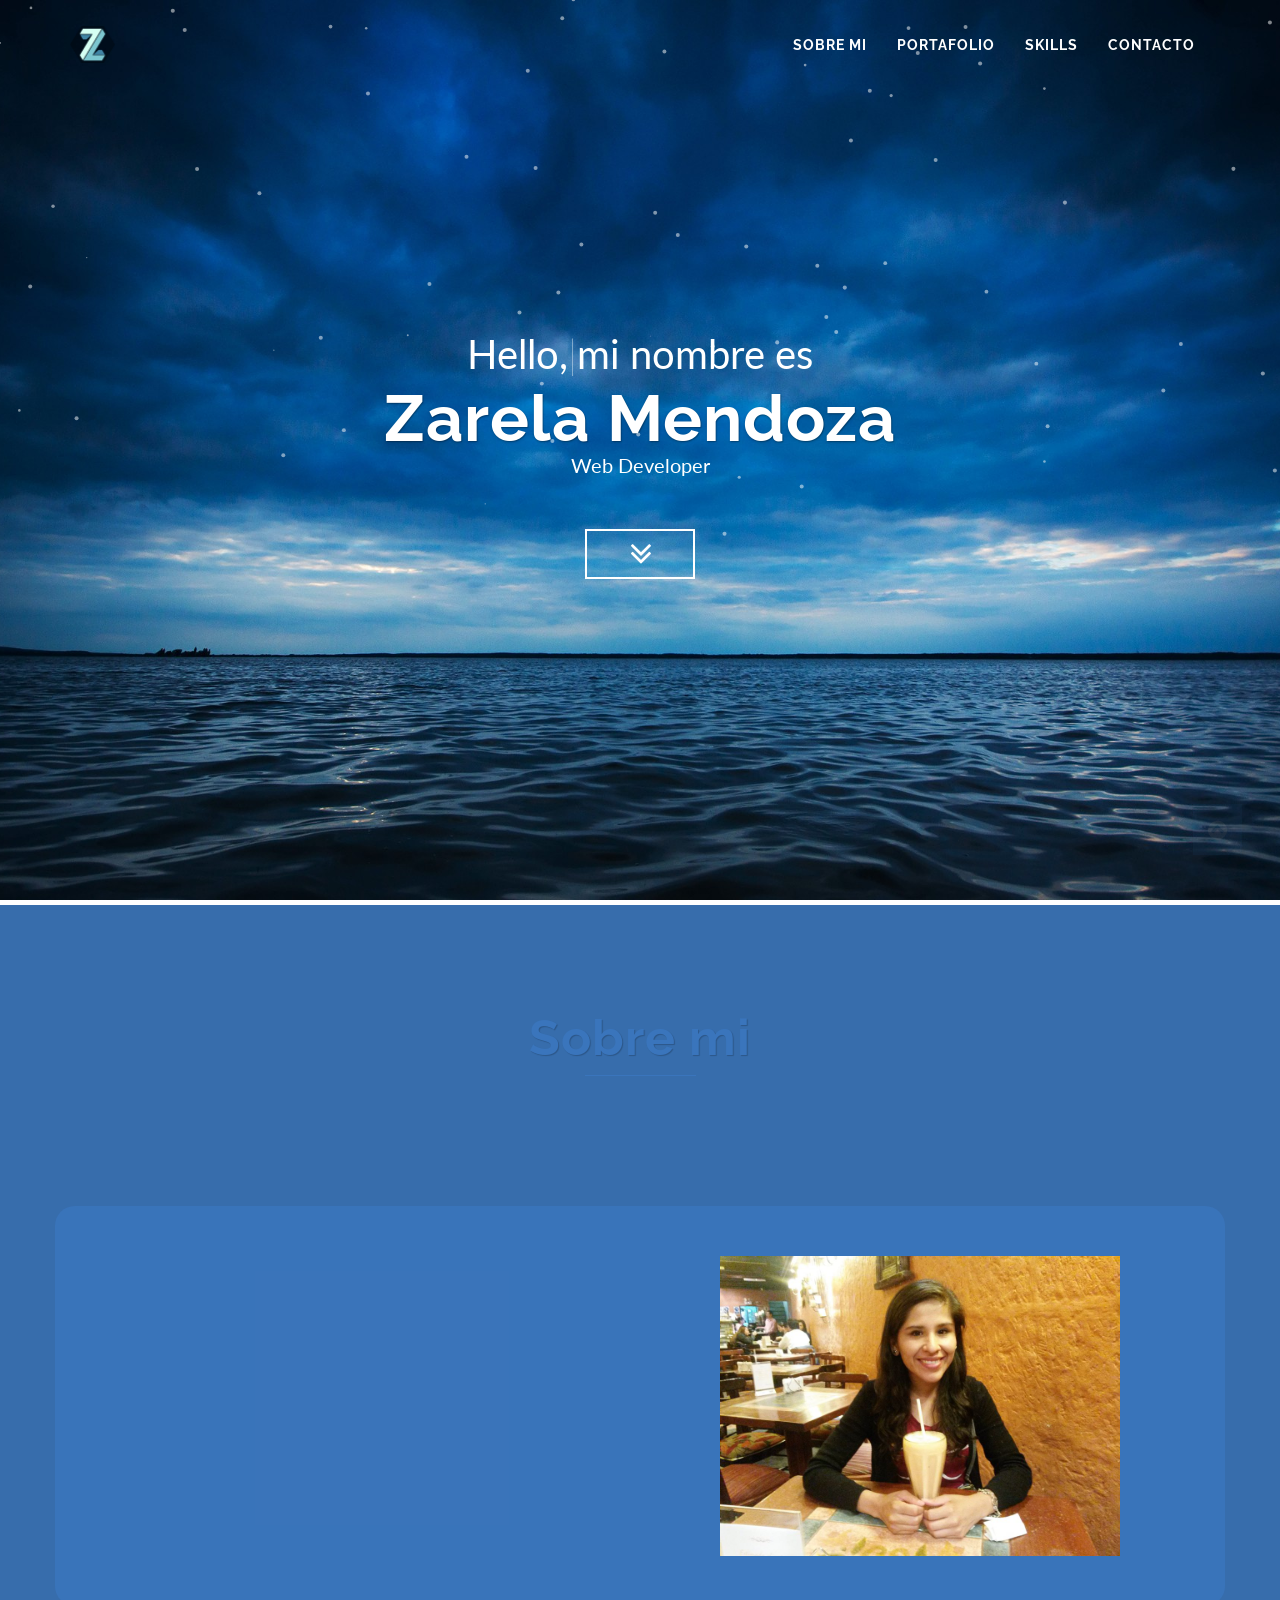
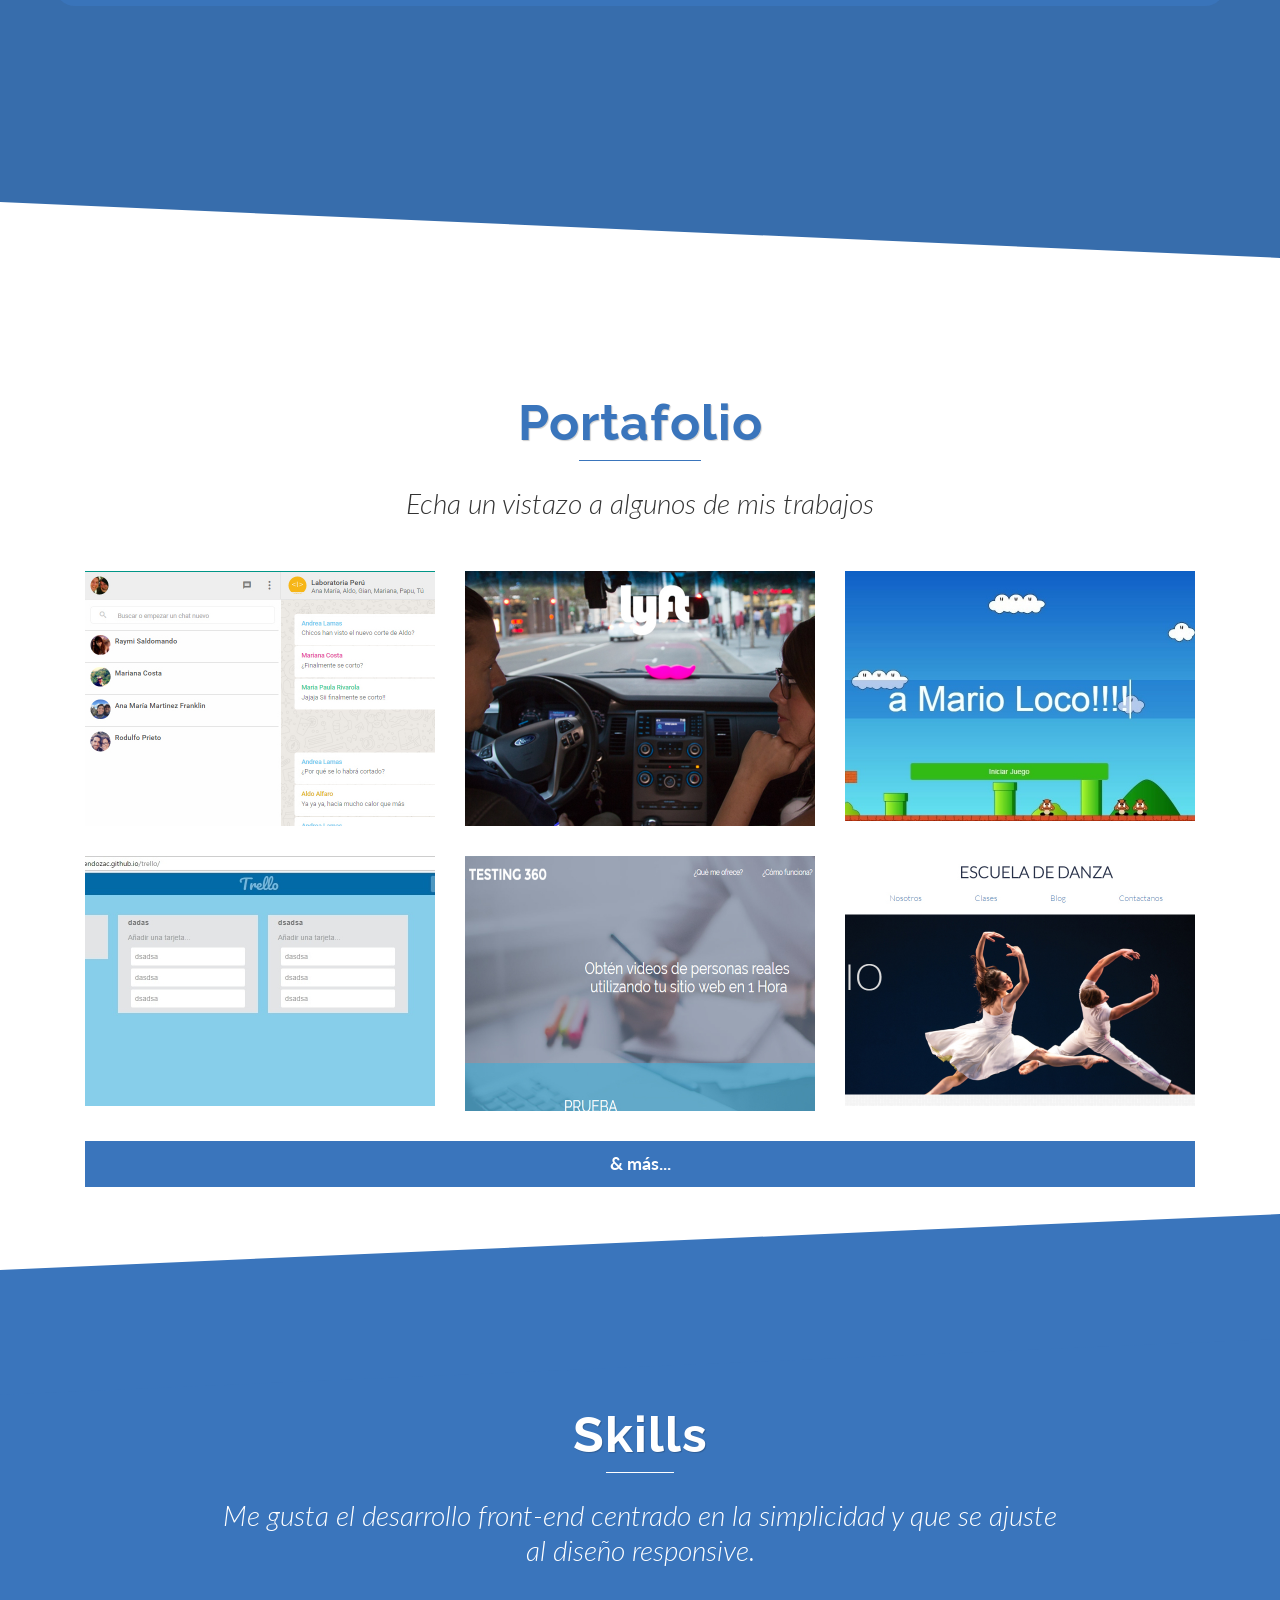
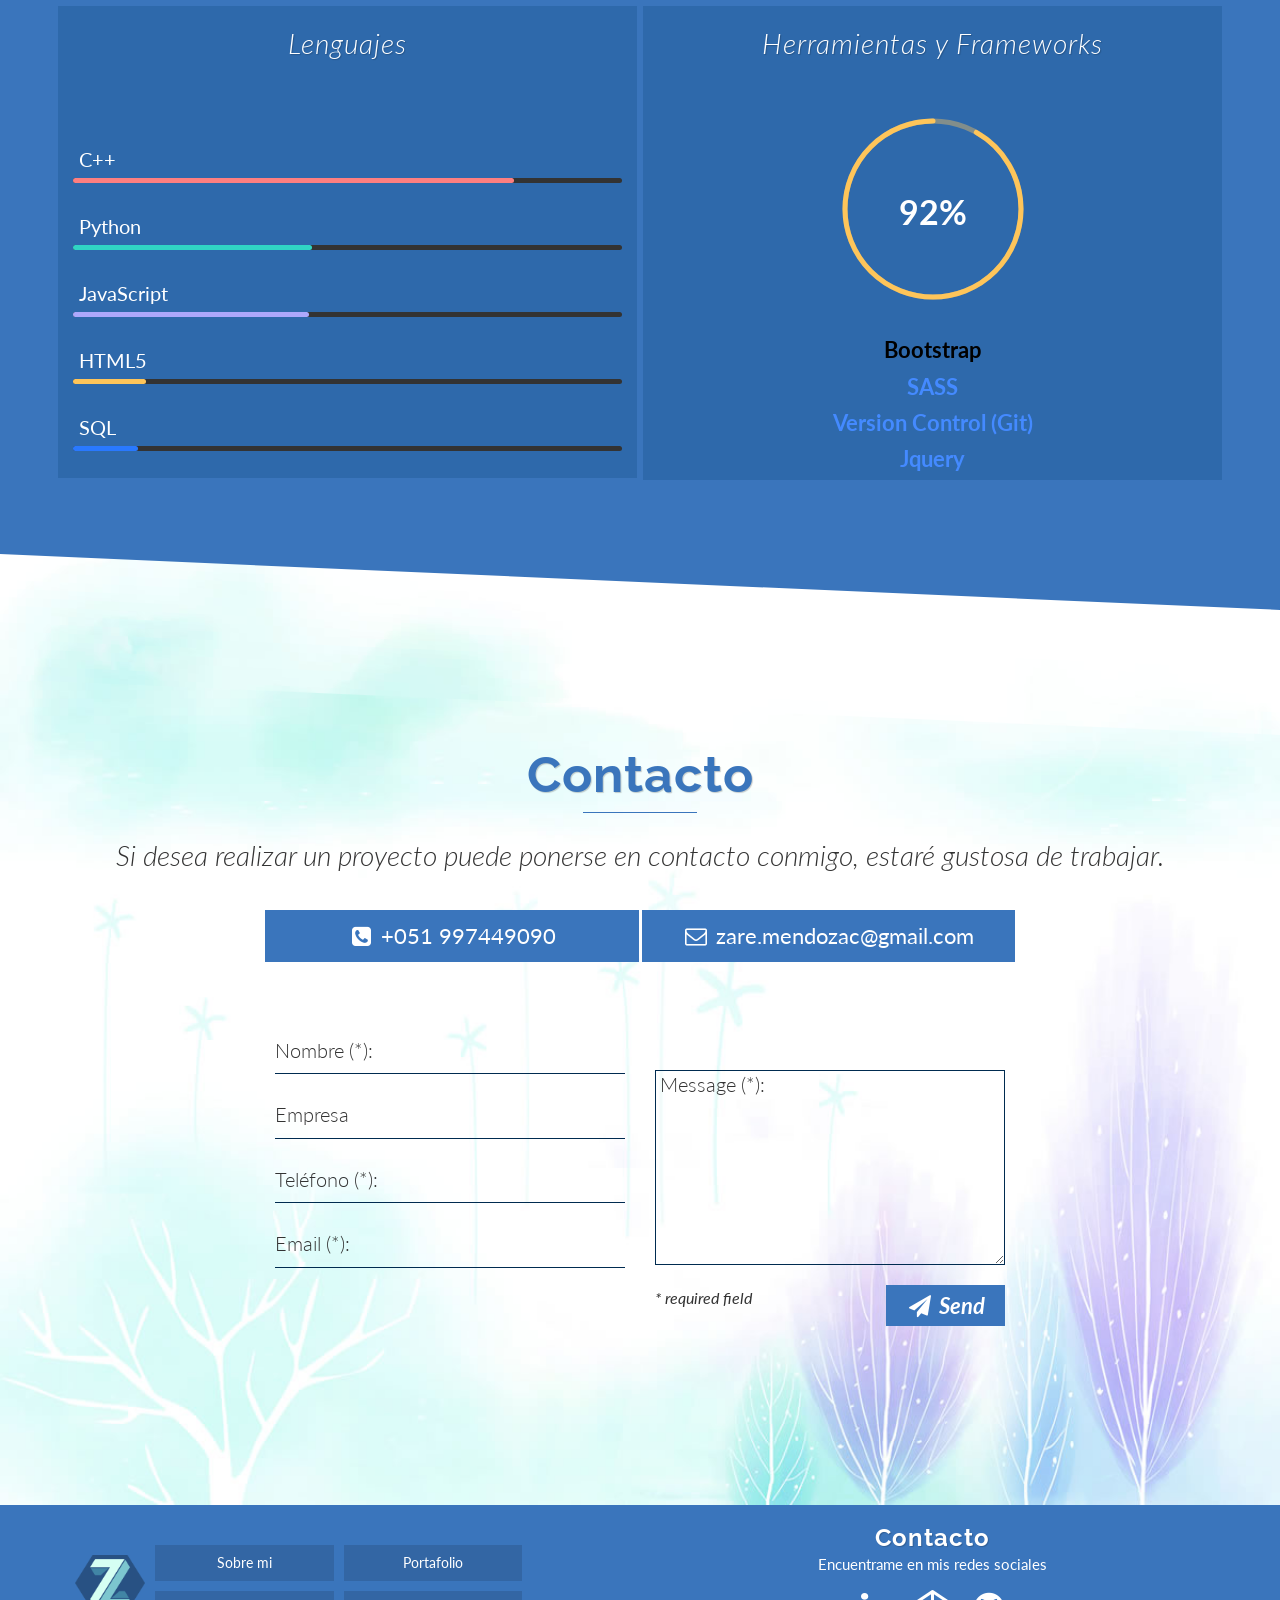
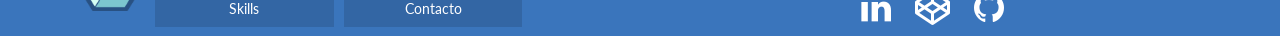
==== commit 0b31cf22: "corrigiendo warnings" ====
--- a/index.html
+++ b/index.html
@@ -366,7 +366,7 @@
                 <div class="contact-form">
                     <div class="row">
                         <div class="col-md-12">
-                                 <form class="ajax-form" id="comment-form" method="post" action="http://www.mauritiusdsilva.com/php/contact.php">
+                                 <form class="ajax-form" id="comment-form" method="post" action="">
                                         <div class="col-md-4 col-md-offset-2">
                                               <div class="form-group">
                                                 <input type="text" id="sender" name="sender">
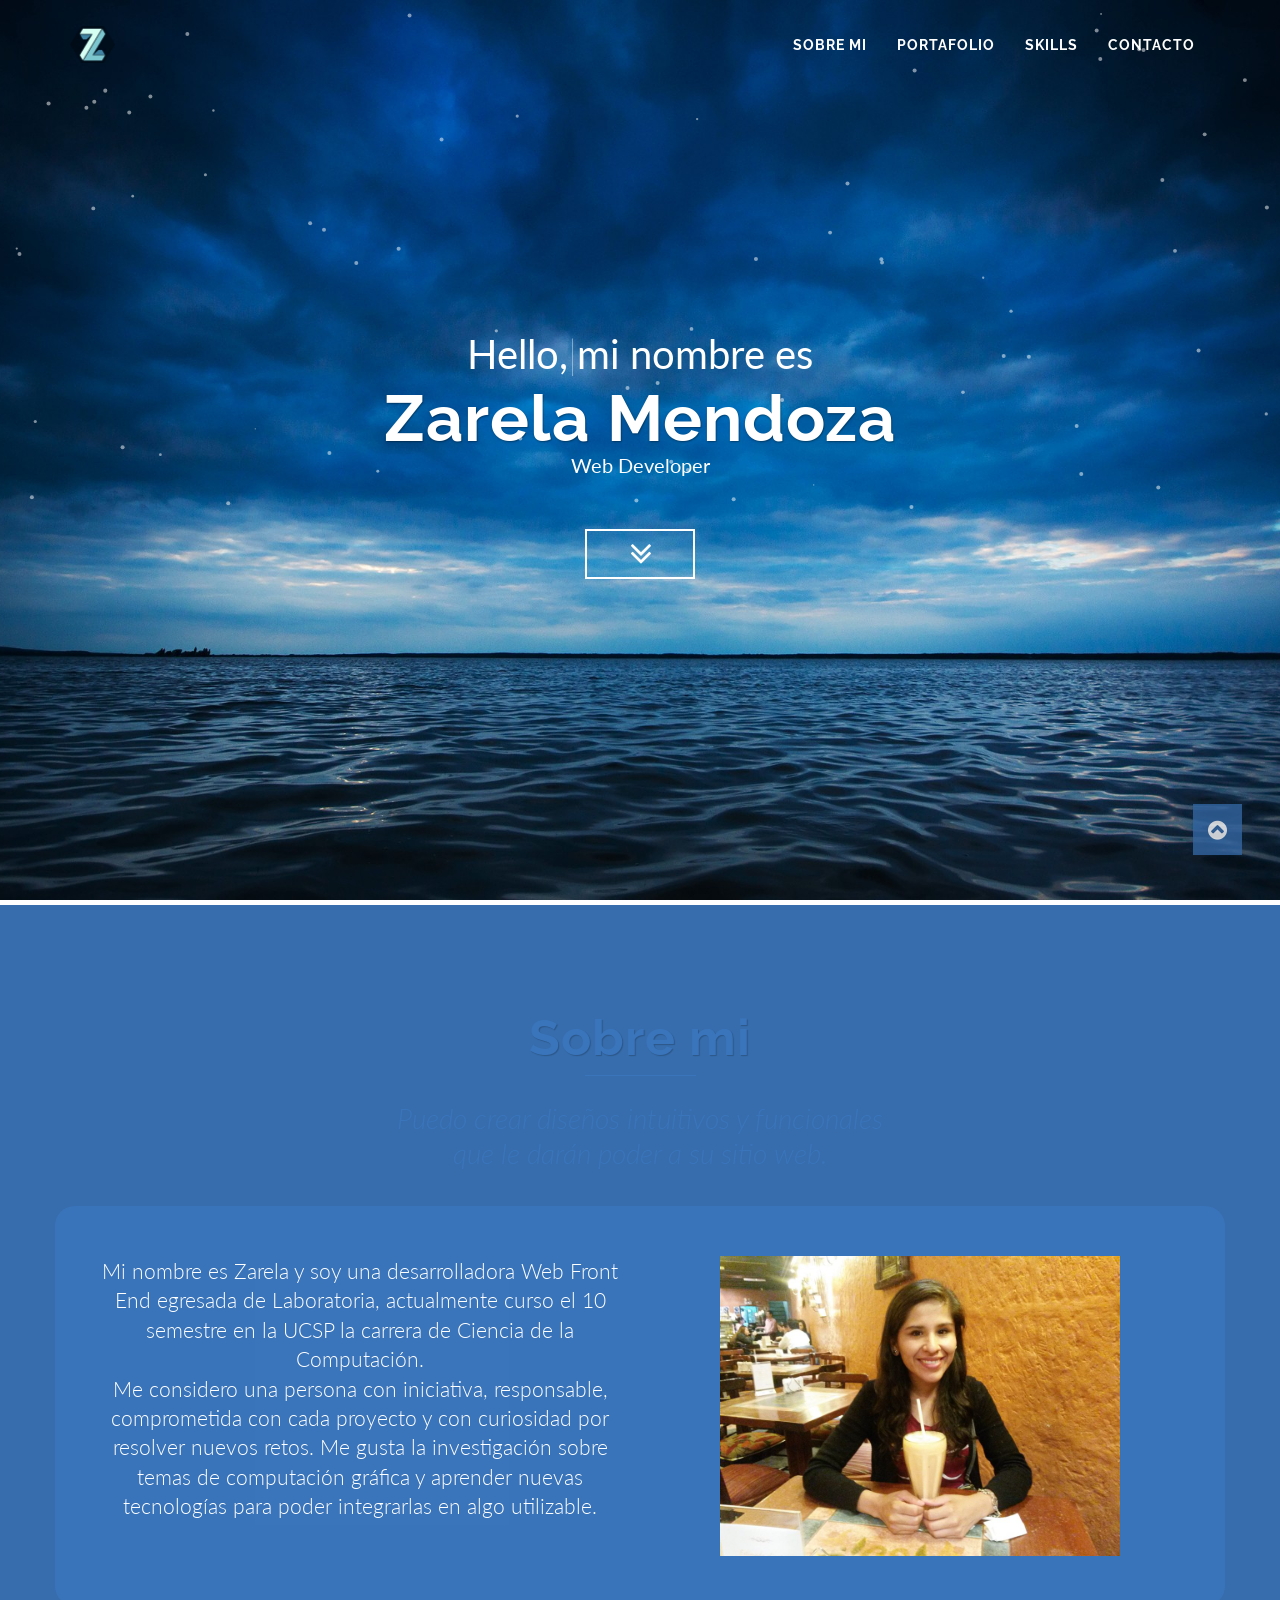
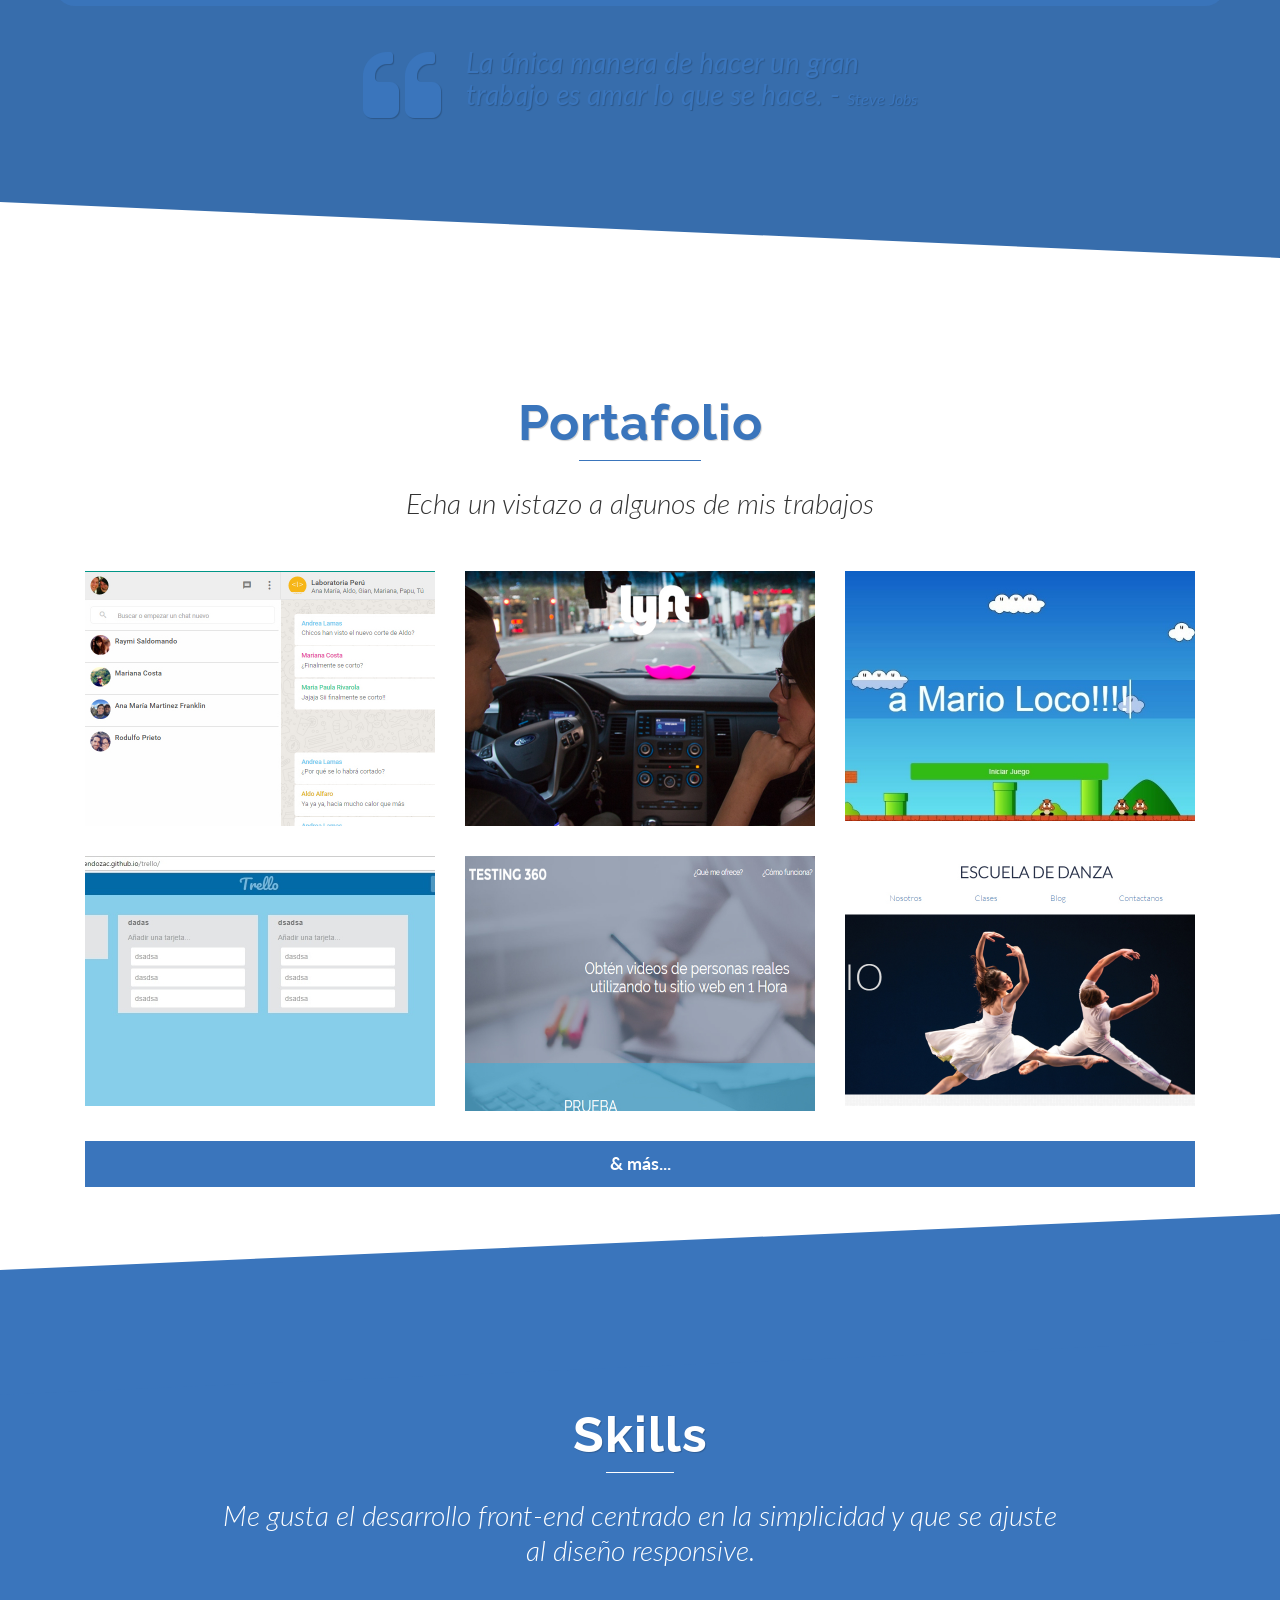
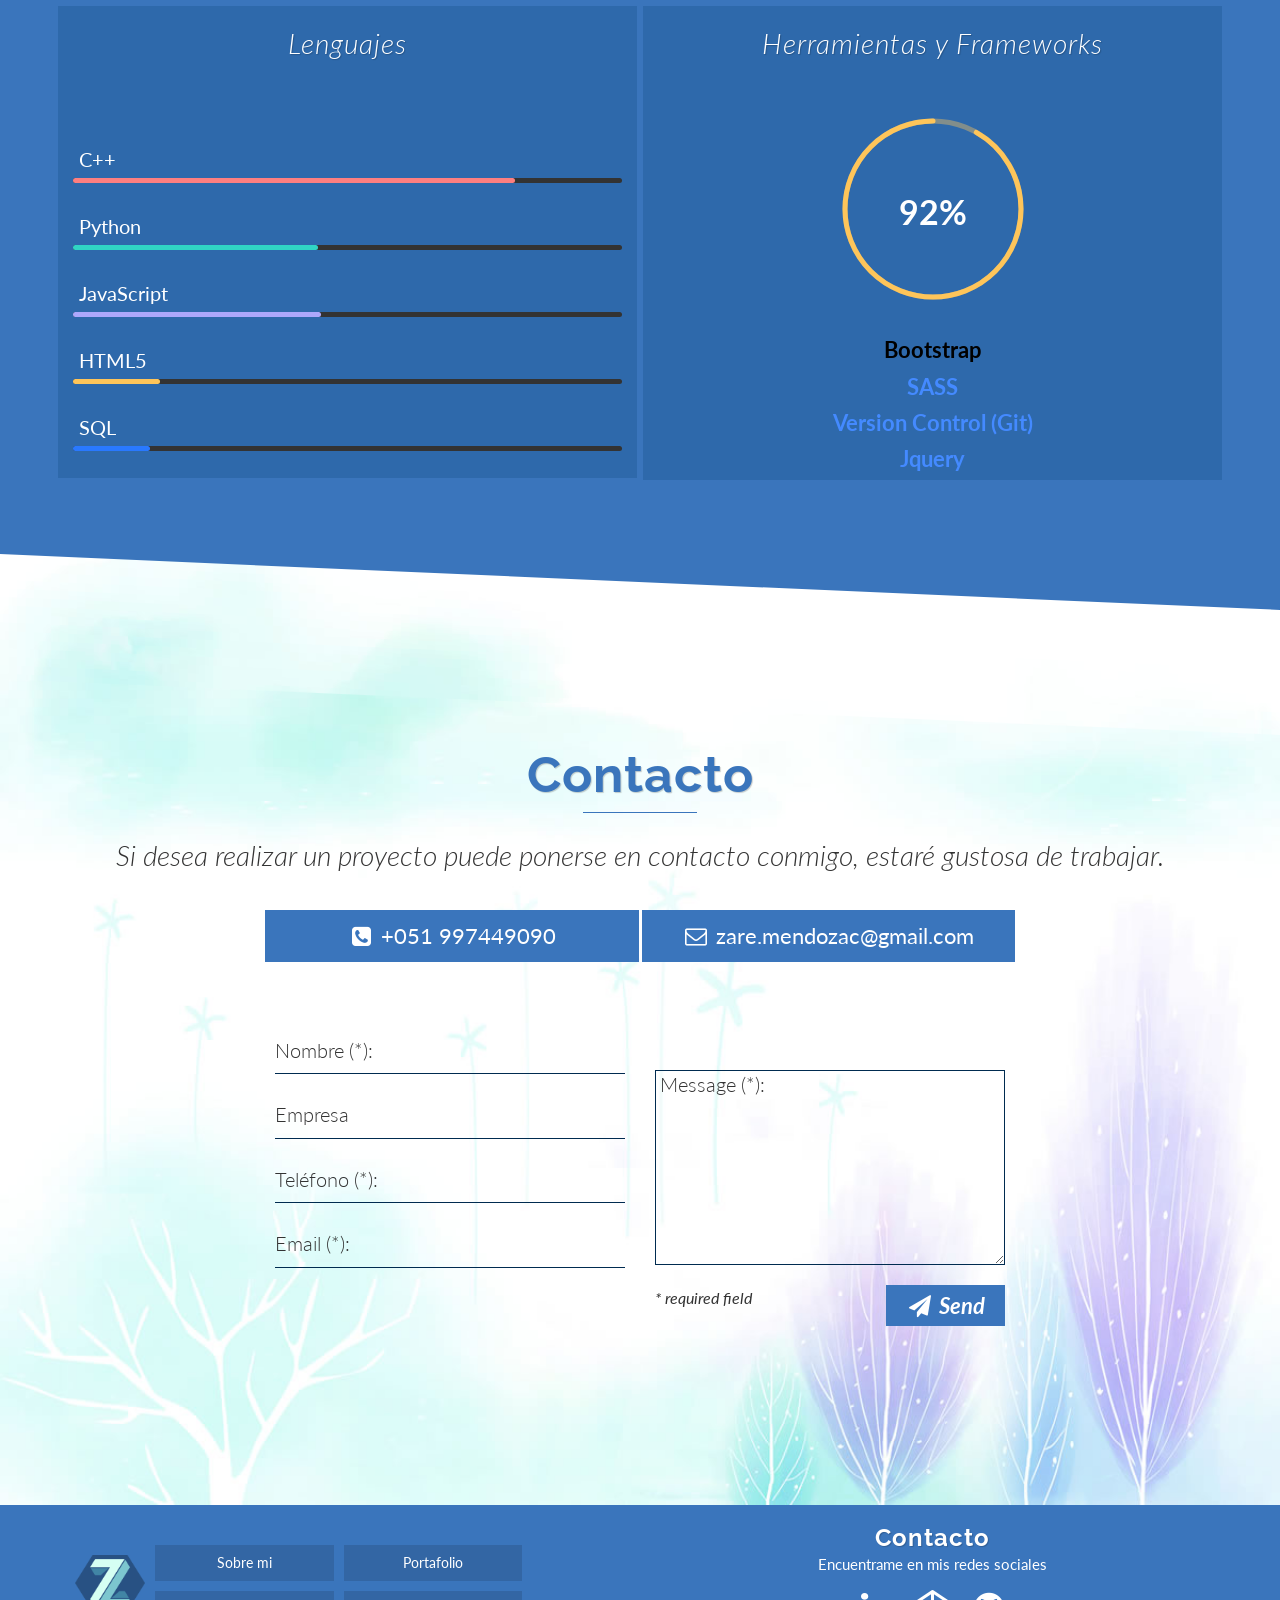
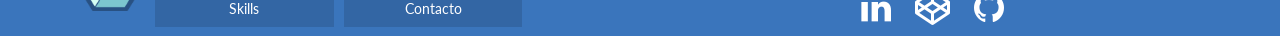
==== commit 2d638db4: "corrigiendo style fonts" ====
--- a/index.html
+++ b/index.html
@@ -37,7 +37,7 @@
     <link rel="stylesheet" href="css/plugins/owl.transitions.css" type="text/css">
 
     <!-- Custom Fonts & Icons -->
-    <link href="http://fonts.googleapis.com/css?family=Raleway:400,700|Lato:300italic,700,300" rel="stylesheet" type="text/css">
+    <link href="https://fonts.googleapis.com/css?family=Raleway:400,700|Lato:300italic,700,300" rel="stylesheet" type="text/css">
     <link href="css/font-awesome.min.css" rel="stylesheet" type="text/css">
 </head>
 
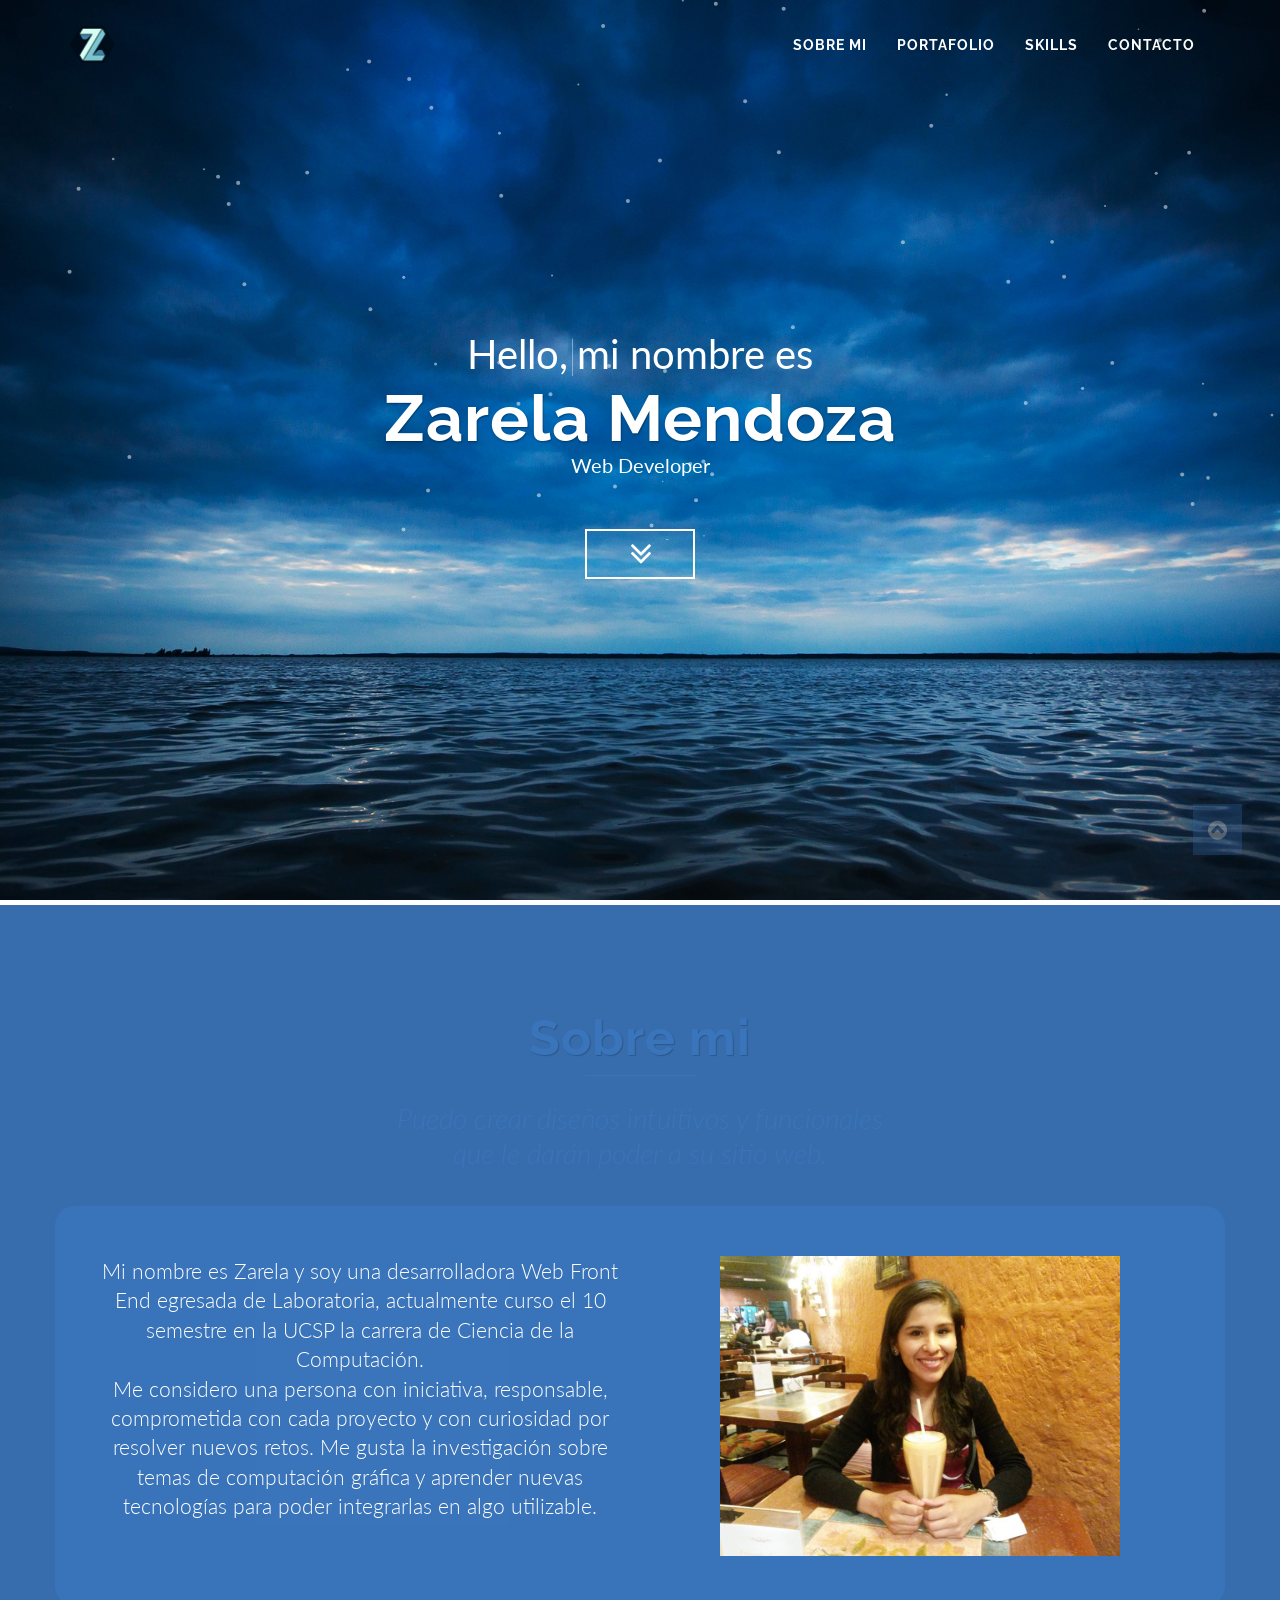
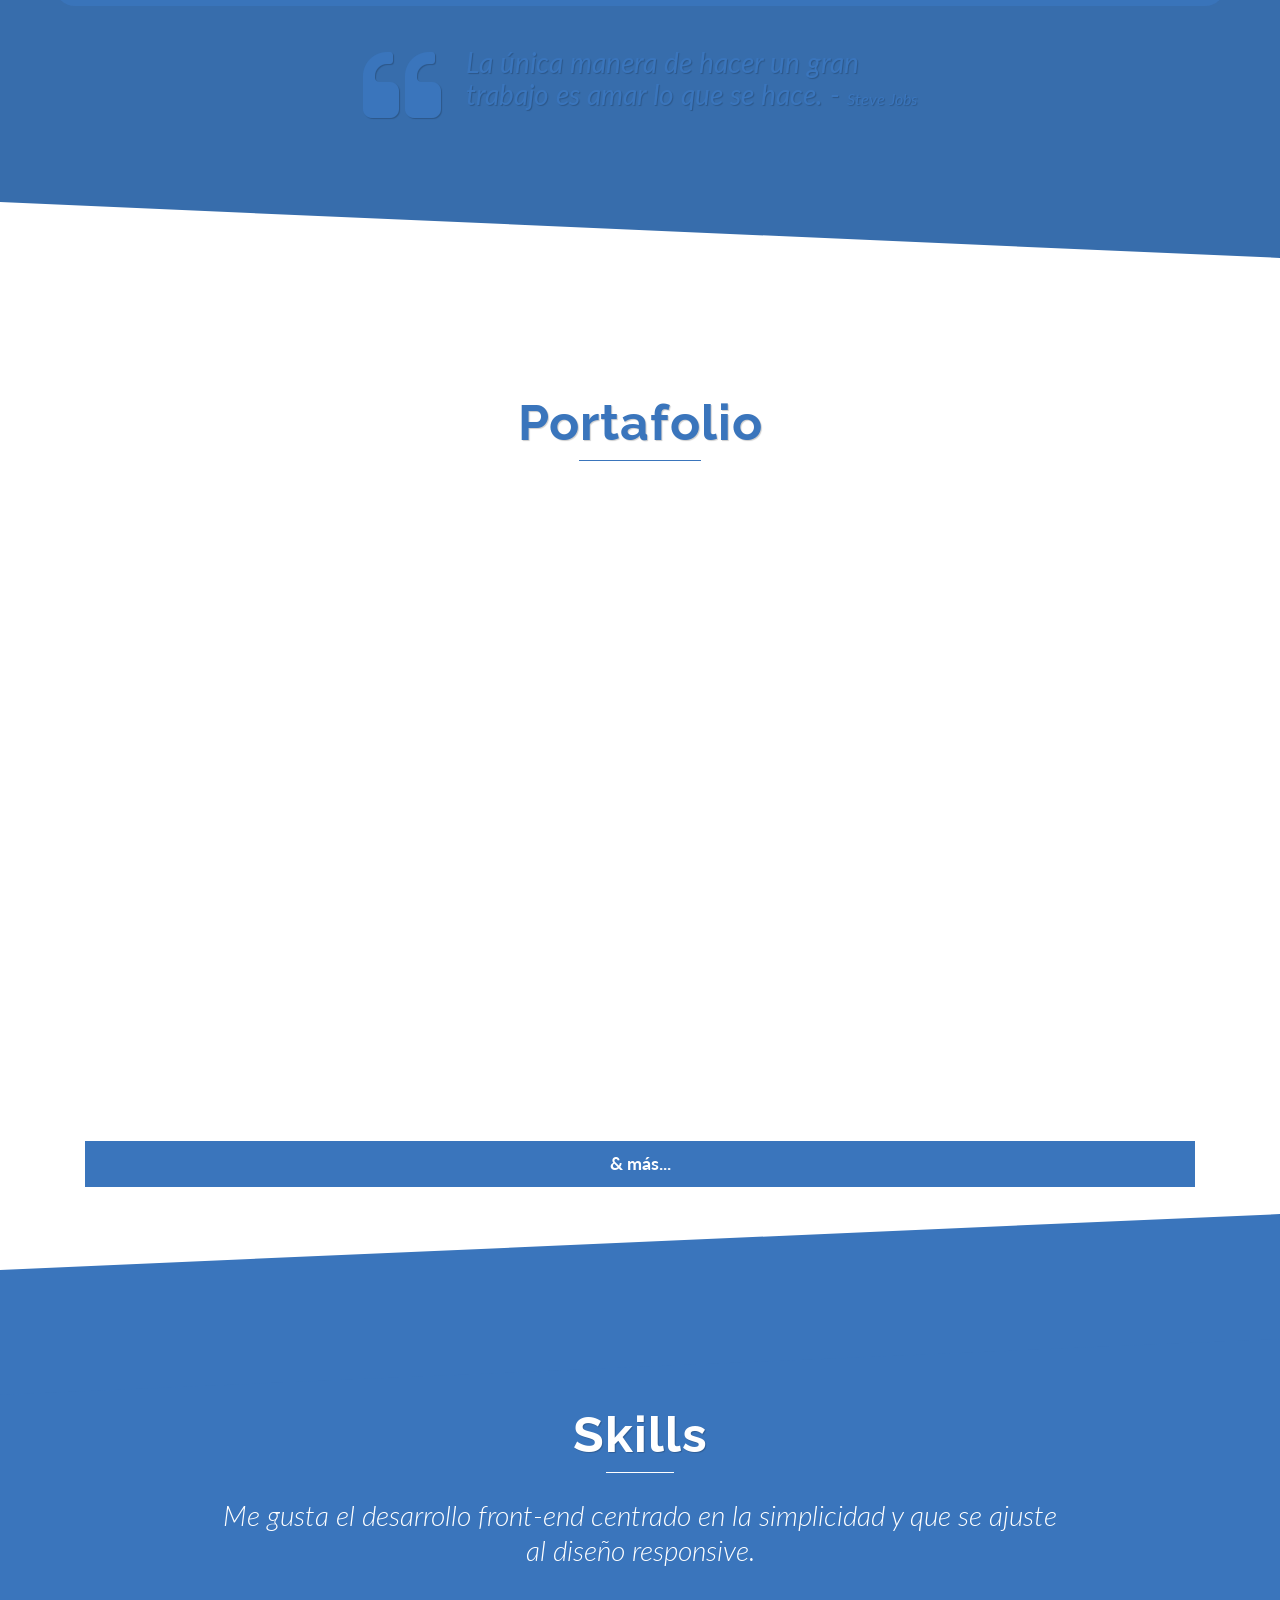
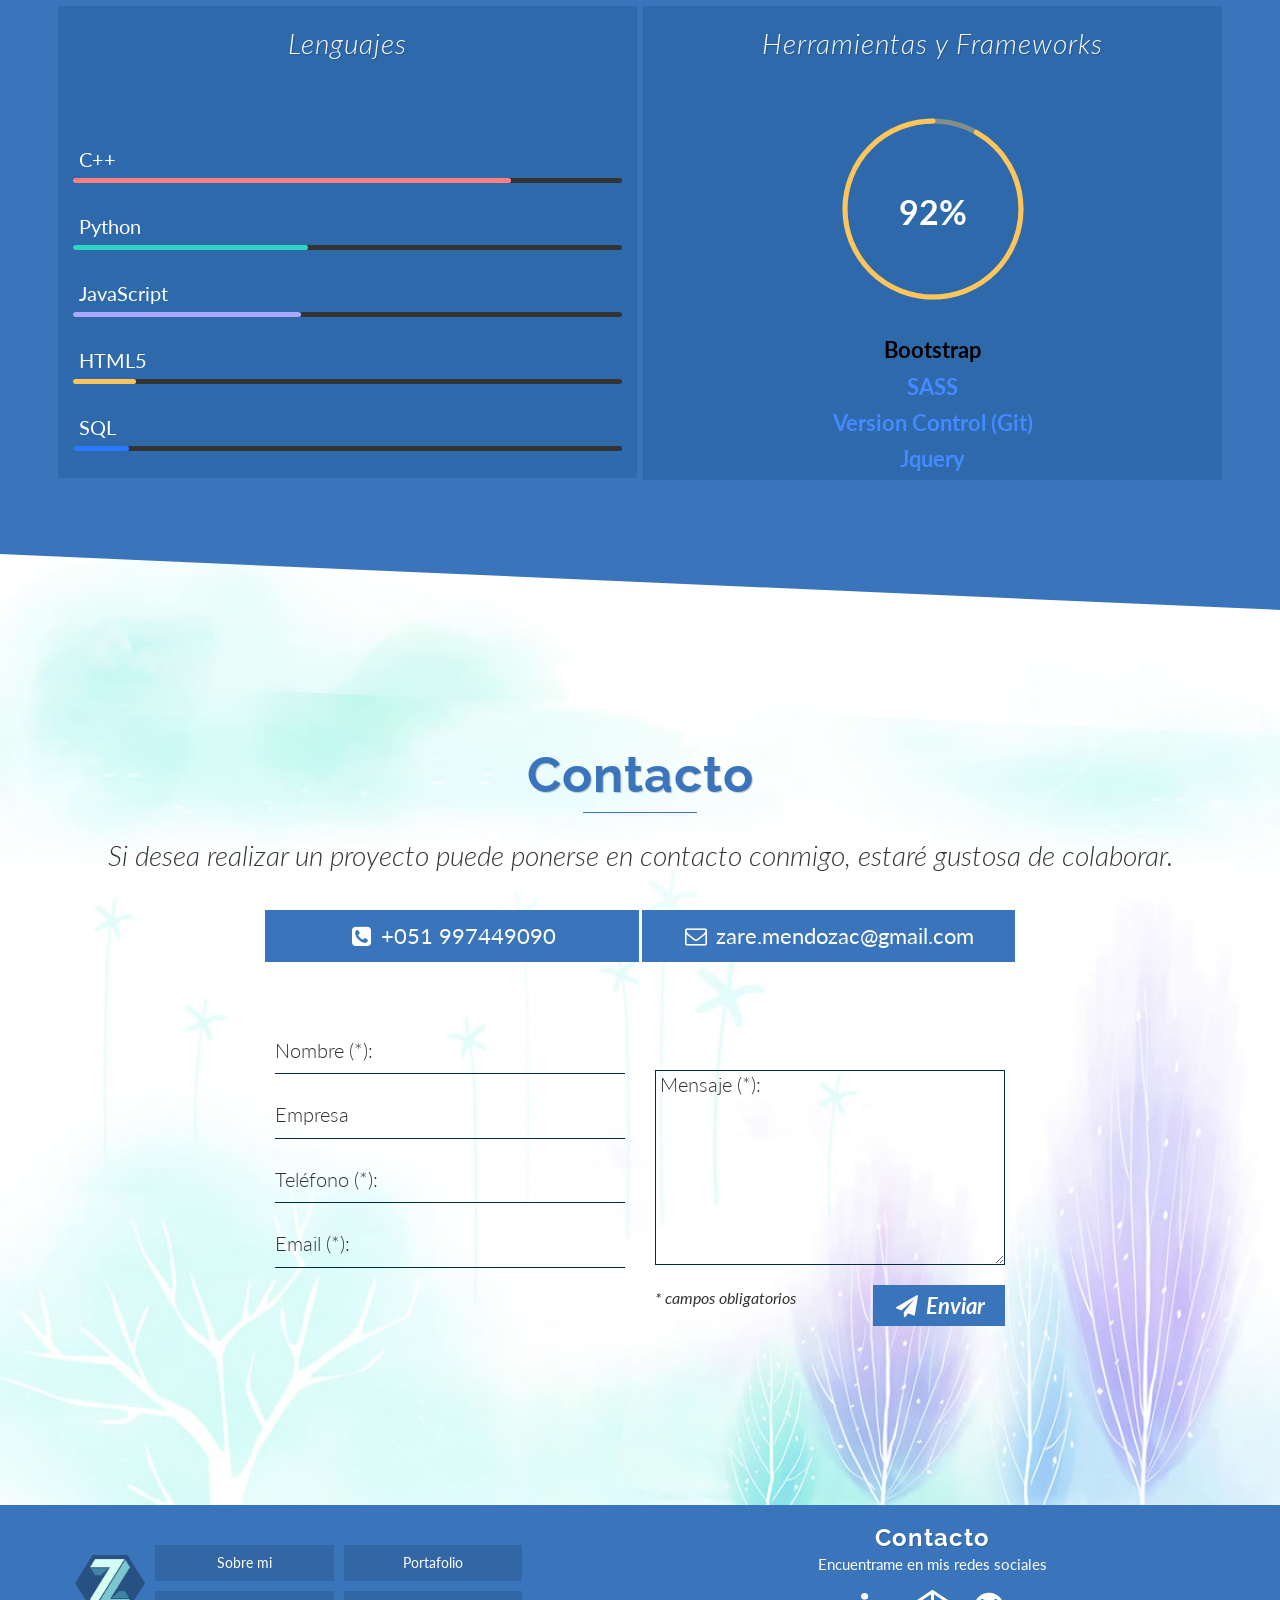
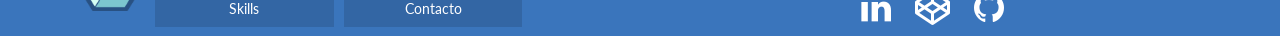
==== commit 197552dd: "corrigiendo campos formulario" ====
--- a/index.html
+++ b/index.html
@@ -343,7 +343,7 @@
         <div class="contact-section">
             <div class="container">
                 <h1>Contacto</h1>
-                <p class="caption gray" data-sr="enter bottom">Si desea realizar un proyecto puede ponerse en contacto conmigo, estaré gustosa de trabajar.</p>
+                <p class="caption gray" data-sr="enter bottom">Si desea realizar un proyecto puede ponerse en contacto conmigo, estaré gustosa de colaborar.</p>
                 
                 <div class="contact-info">
                     <div class="row">
@@ -390,11 +390,11 @@
                                         <div class="col-md-4">
                                             <div class="form-group">
                                                 <textarea id="message" name="message"></textarea>
-                                                <label for="message">Message (*):</label>
+                                                <label for="message">Mensaje (*):</label>
                                               </div>
                                             <div class="form-group">
-                                                <p class="pull-left xs italic">* required field</p>
-                                                <button type="submit" name="submit" class="btn btn-default pull-right"><i class="fa fa-paper-plane fa-fw"></i> Send</button>
+                                                <p class="pull-left xs italic">* campos obligatorios</p>
+                                                <button type="submit" name="submit" class="btn btn-default pull-right"><i class="fa fa-paper-plane fa-fw"></i> Enviar</button>
                                             </div>
                                         </div>
                                     
